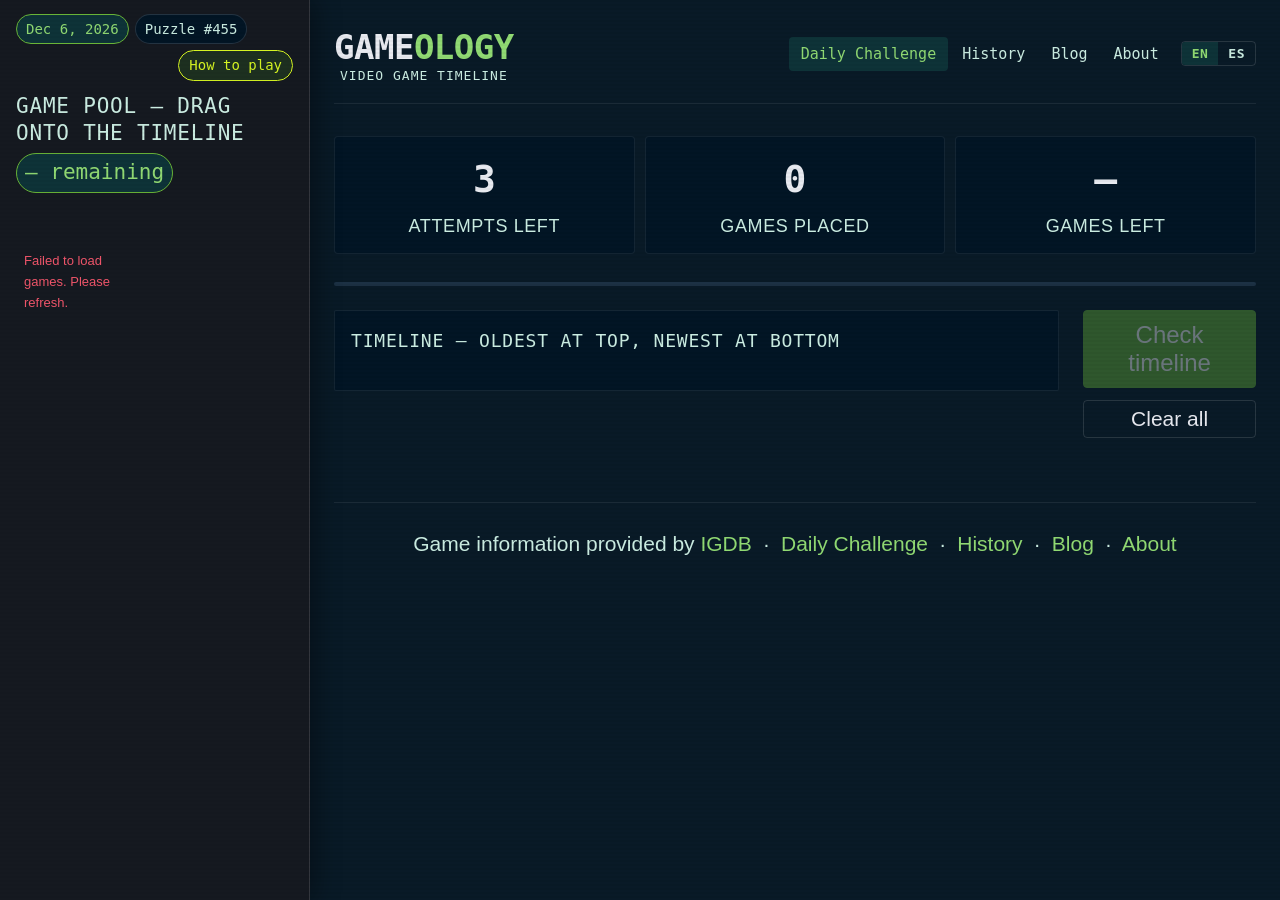
==== index.html @ 34e005b8 "Merge branch 'main' of https://github.com/danterf4/Pixelnology" ====
<!DOCTYPE html>
<html lang="en">
<head>
<meta charset="UTF-8">
<meta name="viewport" content="width=device-width, initial-scale=1.0">
<title>Gameology — Daily Game Timeline</title>
<link rel="stylesheet" href="styles.css">
<link rel="preconnect" href="https://fonts.googleapis.com">
<link rel="preconnect" href="https://fonts.gstatic.com" crossorigin>
<link href="https://fonts.googleapis.com/css2?family=Nunito:ital,wght@0,200..1000;1,200..1000&display=swap" rel="stylesheet">
<script src="i18n.js"></script>
<style>
/* ── History view styles ───────────────────────────────── */
.history-inner {
  max-width: 680px;
  margin: 0 auto;
  padding: 0 1.5rem 4rem;
}
.history-hero {
  padding: 3rem 0 2.5rem;
  border-bottom: 1px solid var(--border);
  margin-bottom: 2.5rem;
}
.history-hero-title {
  font-family: var(--mono);
  font-size: clamp(36px, 6.5vw, 55px);
  font-weight: 700;
  color: var(--text);
  letter-spacing: -1px;
  line-height: 1.1;
  margin-bottom: 0.75rem;
}
.history-hero-title span { color: var(--accent-light); }
.history-hero-sub { color: var(--text-dim); font-size: 18px; line-height: 1.6; }

.history-summary { display: flex; gap: 12px; margin-bottom: 2rem; flex-wrap: wrap; }
.hs-card {
  background: var(--surface);
  border: 1px solid var(--border-md);
  border-radius: var(--radius);
  padding: 0.75rem 1.25rem;
  text-align: center;
  min-width: 80px;
  flex: 1;
}
.hs-val { font-family: var(--mono); font-size: 22px; font-weight: 700; color: var(--text); }
.hs-lbl { font-size: 11px; color: var(--text-muted); text-transform: uppercase; letter-spacing: 0.8px; margin-top: 2px; font-family: var(--mono); }

.history-list { display: flex; flex-direction: column; gap: 10px; }
.history-entry {
  background: var(--surface);
  border: 1px solid var(--border-md);
  border-radius: var(--radius-lg);
  overflow: hidden;
  transition: border-color 0.15s;
}
.history-entry.unplayed { opacity: 0.75; }
.history-entry.unplayed:hover { opacity: 1; border-color: var(--accent); }
.history-entry.played:hover { border-color: var(--accent); }

.he-header { display: flex; align-items: center; gap: 14px; padding: 0.85rem 1.25rem; text-decoration: none; color: inherit; }
.he-header.expandable { cursor: pointer; user-select: none; }
.he-emoji { font-size: 22px; flex-shrink: 0; line-height: 1; }
.he-info { flex: 1; min-width: 0; }
.he-date { font-family: var(--mono); font-size: 14px; font-weight: 700; color: var(--text); }
.he-sub { font-size: 12px; color: var(--text-muted); margin-top: 2px; }
.he-right { display: flex; align-items: center; gap: 10px; flex-shrink: 0; }
.he-stars { font-size: 18px; letter-spacing: 2px; }
.he-play-btn {
  font-family: var(--mono); font-size: 12px; font-weight: 700;
  text-transform: uppercase; letter-spacing: 0.8px;
  color: var(--accent-light); background: var(--accent-bg);
  border: 1px solid var(--accent); border-radius: var(--radius);
  padding: 4px 10px; text-decoration: none;
  transition: background 0.15s, color 0.15s;
}
.he-play-btn:hover { background: var(--accent); color: #fff; }
.he-chevron { font-size: 14px; color: var(--text-muted); transition: transform 0.2s; }
.he-header.open .he-chevron { transform: rotate(90deg); }
.he-today-badge {
  display: inline-block; font-family: var(--mono); font-size: 10px; font-weight: 700;
  text-transform: uppercase; letter-spacing: 0.8px;
  background: var(--accent); color: #fff; border-radius: 4px;
  padding: 2px 6px; vertical-align: middle; margin-left: 6px;
}
.he-body { display: none; border-top: 1px solid var(--border); padding: 1rem 1.25rem; }
.he-body.open { display: block; }
.he-section { margin-bottom: 1rem; }
.he-section:last-child { margin-bottom: 0; }
.he-section-label {
  font-family: var(--mono); font-size: 11px; font-weight: 700;
  text-transform: uppercase; letter-spacing: 1px; color: var(--text-muted); margin-bottom: 6px;
}
.he-row { display: flex; align-items: center; justify-content: space-between; padding: 5px 0; border-bottom: 1px solid var(--border); gap: 8px; }
.he-row:last-child { border-bottom: none; }
.he-row-title { font-size: 13px; color: var(--text-dim); white-space: nowrap; overflow: hidden; text-overflow: ellipsis; flex: 1; min-width: 0; }
.he-row-right { display: flex; align-items: center; gap: 8px; flex-shrink: 0; }
.he-row-year { font-family: var(--mono); font-size: 13px; color: var(--text-muted); }
.he-row-icon { font-size: 13px; }
.he-row.anchor .he-row-title { color: var(--text); font-weight: 600; }
.he-row.anchor .he-row-year { color: var(--amber); }
.he-row.correct .he-row-icon { color: var(--green); }
.he-row.wrong .he-row-icon { color: var(--red); }
</style>
</head>
<body class="has-sidebar">
<div class="page">

  <!-- HEADER -->
  <div id="site-header"></div>
  <script src="header.js"></script>

  <!-- HOW TO PLAY MODAL -->
  <div class="how-overlay" id="how-overlay">
    <div class="how-modal">
      <div class="how-modal-header">
        <span class="how-modal-title" data-i18n="how.title">HOW TO PLAY</span>
        <button class="how-close" id="how-close">✕</button>
      </div>
      <ol>
        <li data-i18n-html="how.1">The timeline has <strong>3 anchor games</strong> pre-placed as reference points — oldest at the top, newest at the bottom.</li>
        <li data-i18n-html="how.2"><strong>Drag games</strong> from the pool into the right spot on the timeline. On mobile, press and hold to drag.</li>
        <li data-i18n-html="how.3">Place every game on the timeline, then hit <strong>Check Timeline</strong>.</li>
        <li data-i18n-html="how.4">Correct games <strong>lock in and turn green</strong>. Wrong ones turn <strong>red</strong> — move them and check again.</li>
        <li data-i18n-html="how.5">You get <strong>3 checks</strong> total to get every game in the right spot.</li>
      </ol>
    </div>
  </div>

  <!-- HISTORY VIEW (rendered when ?view=history) -->
  <div id="history-view" style="display:none">
    <div class="history-inner">
      <div class="history-hero">
        <div class="history-hero-title">Puzzle <span>Archive</span></div>
        <p class="history-hero-sub">Every daily puzzle since launch — play any one you missed, or review your past scores.</p>
      </div>
      <div id="history-root"></div>
    </div>
  </div>

  <!-- GAME VIEW -->
  <div id="game-view">

    <!-- PAST PUZZLE BANNER -->
    <div id="past-puzzle-bar" style="display:none;align-items:center;justify-content:center;gap:8px;background:var(--accent-bg);border:1px solid var(--accent);border-radius:var(--radius);padding:8px 14px;margin-bottom:12px;font-size:13px;color:var(--accent-light);"></div>

    <!-- STATS -->
    <div class="stats-row">
      <div class="stat-card">
        <div class="stat-val" id="stat-checks">3</div>
        <div class="stat-lbl" data-i18n="stat.attempts">Attempts left</div>
      </div>
      <div class="stat-card">
        <div class="stat-val" id="stat-placed">0</div>
        <div class="stat-lbl" data-i18n="stat.placed">Games placed</div>
      </div>
      <div class="stat-card">
        <div class="stat-val" id="stat-remaining">—</div>
        <div class="stat-lbl" data-i18n="stat.remaining">Games left</div>
      </div>
    </div>

    <!-- MESSAGE -->
    <div class="msg-box" id="msg-box"></div>

    <!-- PROGRESS BAR -->
    <div class="progress-bar-wrap">
      <div class="progress-bar-fill" id="progress-fill" style="width:0%"></div>
    </div>

    <!-- TIMELINE + ACTIONS LAYOUT -->
    <div class="timeline-layout">

      <!-- 80%: Timeline -->
      <div class="timeline-area">
        <div class="section-label" style="margin-bottom:14px;" data-i18n="timeline.hint">Timeline — oldest at top, newest at bottom</div>
        <div class="timeline-track">
          <div class="tl-spine" id="tl-spine"></div>
          <div class="tl-items" id="tl-items"></div>
        </div>
      </div>

      <!-- 20%: Action buttons -->
      <div class="timeline-actions-panel">
        <button class="btn btn-primary" id="check-btn" disabled data-i18n="btn.check">Check timeline</button>
        <button class="btn btn-ghost btn-sm" id="clear-btn" data-i18n="btn.clear">Clear all</button>
      </div>

    </div>

    <!-- END SCREEN -->
    <div id="end-screen"></div>

  </div><!-- #game-view -->

  <div id="site-footer"></div>
  <script src="footer.js"></script>

</div>

<!-- GAME INFO POPUP -->
<div class="game-popup-overlay" id="game-popup-overlay">
  <div class="game-popup">
    <button class="game-popup-close" id="game-popup-close">✕</button>
    <div class="game-popup-cover" id="game-popup-cover"></div>
    <div class="game-popup-title" id="game-popup-title"></div>
  </div>
</div>

<!-- FIXED BOTTOM DOCK (left sidebar on desktop) -->
<div class="bottom-dock" id="bottom-dock">
  <div class="dock-inner">
    <div class="dock-meta-row">
      <div class="pill accent" id="date-pill"></div>
      <div class="pill" id="puzzle-pill"></div>
      <div class="how-bar" id="how-toggle">
        <span data-i18n="how.bar">How to play</span>
      </div>
    </div>
    <div class="dock-header">
      <span class="dock-label" data-i18n="dock.label">Game pool — drag onto the timeline</span>
      <span class="dock-count" id="dock-count">— remaining</span>
    </div>
    <div class="dock-scroll-wrap">
      <button class="dock-arrow hidden" id="dock-arrow-left" aria-label="Scroll left">‹</button>
      <div class="dock-scroll" id="dock-scroll">
        <div class="pool-grid" id="pool-grid" style="display:flex;gap:8px;flex-wrap:nowrap;"></div>
      </div>
      <button class="dock-arrow" id="dock-arrow-right" aria-label="Scroll right">›</button>
    </div>
  </div>
</div>

<script src="script.js"></script>
</body>
</html>
---- styles.css ----
/* ── ITHACA FONT ── */
/* @font-face {
  font-family: 'Ithaca';
  src: url('fonts/Ithaca-LVB75.ttf') format('truetype');
  font-weight: 400 700;
  font-style: normal;
  font-display: swap;
} */

.nunito{
  font-family: "Nunito", sans-serif;
  font-optical-sizing: auto;
  font-weight: 200;
  font-style: normal;
}

  :root {
    --bg: #091a27;
    --surface: #021525;
    --surface2: #205b4390;
    --surface3: #1c3144;
    --border: rgba(255, 255, 255, 0.07);
    --border-md: rgba(255, 255, 255, 0.13);
    --border-hi: rgba(255, 255, 255, 0.22);
    --text: #e8eaf0;
    --text-muted: #cbede2;
    --text-dim: #e0fce8;
    --accent: #69B437;
    --accent-light: #91DA73;
    --accent-bg: #0E3338;
    --green: #4f9520;
    --green-bg: rgba(34,199,122,0.1);
    --red: #f0566b;
    --red-bg: rgba(86, 227, 240, 0.1);
    --amber: #d6f523;
    --amber-bg: rgba(102, 245, 35, 0.1);
    --mono: 'Ithaca', monospace;
    --sans: 'Ithaca', sans-serif;
    --radius: 4px;
    --radius-lg: 2px;
  }
  * { box-sizing: border-box; margin: 0; padding: 0; }
  html { scroll-behavior: smooth; }
  body {
    background: var(--bg);
    color: var(--text);
    font-family: var(--sans);
    min-height: 100vh;
    font-size: 25px;
    line-height: 1.6;
  }

  /* ── LAYOUT ── */
  .page { max-width: none; margin: 0; padding: 0 1.5rem 0; }

  /* ── FOOTER ── */
  .site-footer {
    margin-top: 4rem;
    border-top: 1px solid var(--border);
    padding: 1.5rem 1rem;
    display: flex;
    align-items: center;
    justify-content: center;
    gap: 0.75rem;
    flex-wrap: wrap;
  }
  .site-footer img {
    height: 20px;
    opacity: 0.7;
    vertical-align: middle;
  }
  .site-footer p {
    font-size: 21px;
    color: var(--text-muted);
    text-align: center;
  }
  .site-footer a {
    color: var(--accent-light);
    text-decoration: none;
  }
  .site-footer a:hover { text-decoration: underline; }

  /* ── HEADER ── */
  .site-header {
    display: flex; align-items: center; justify-content: space-between;
    padding: 1.25rem 0 1rem;
    border-bottom: 1px solid var(--border);
    margin-bottom: 2rem;
  }

  /* ── SITE NAV ── */
  .site-nav {
    display: flex;
    align-items: center;
    gap: 2px;
    flex-wrap: wrap;
  }
  .site-nav-link {
    font-family: var(--mono);
    font-size: 15px;
    color: var(--text-muted);
    text-decoration: none;
    padding: 5px 12px;
    border-radius: var(--radius);
    transition: color 0.15s, background 0.15s;
    white-space: nowrap;
  }
  .site-nav-link:hover { color: var(--text); background: var(--surface2); }
  .site-nav-link.active { color: var(--accent-light); background: var(--accent-bg); }

  /* ── LANGUAGE TOGGLE ── */
  .lang-toggle {
    display: flex;
    margin-left: 8px;
    border: 1px solid var(--border-md);
    border-radius: var(--radius);
    overflow: hidden;
  }
  .lang-toggle-btn {
    font-family: var(--mono);
    font-size: 13px;
    font-weight: 700;
    letter-spacing: 0.5px;
    padding: 4px 10px;
    background: none;
    border: none;
    color: var(--text-muted);
    cursor: pointer;
    transition: color 0.15s, background 0.15s;
  }
  .lang-toggle-btn:hover { color: var(--text); background: var(--surface2); }
  .lang-toggle-btn.active { color: var(--accent-light); background: var(--accent-bg); }

  /* ── SIDEBAR DATE ROW ── */
  .dock-meta-row {
    display: flex;
    gap: 6px;
    flex-wrap: wrap;
    margin-bottom: 12px;
  }
  .dock-meta-row .pill { font-size: 14px; }
  .logo-wrap { display: flex; flex-direction: column; gap: 0; align-items: center; }
  .logo-sub {
    font-family: var(--mono);
    font-size: 13px;
    color: var(--text-muted);
    letter-spacing: 1px;
    text-transform: uppercase;
    text-align: center;
    margin-top: -8px;
  }
  .logo {
    font-family: var(--mono);
    font-size: 34px;
    font-weight: 700;
    color: var(--text);
    letter-spacing: -0.5px;
  }
  .logo span { color: var(--accent-light); }
  .header-meta { display: flex; gap: 8px; align-items: center; }
  .pill {
    font-size: 18px;
    font-family: var(--mono);
    padding: 3px 9px;
    border-radius: 20px;
    border: 1px solid var(--border-md);
    color: var(--text-muted);
    background: var(--surface);
  }
  .pill.accent { color: var(--accent-light); border-color: var(--accent); background: var(--accent-bg); }

  /* ── HOW TO PLAY (compact pill, lives in dock-meta-row) ── */
  .how-bar {
    display: inline-flex;
    align-items: center;
    gap: 5px;
    font-size: 14px;
    font-family: var(--mono);
    padding: 3px 10px;
    border-radius: 20px;
    border: 1px solid var(--amber);
    color: var(--amber);
    background: var(--amber-bg);
    margin-left: auto;
    cursor: pointer;
    user-select: none;
    transition: background 0.15s, color 0.15s;
    white-space: nowrap;
  }
  .how-bar:hover { background: var(--amber); color: #1a1209; }
  .how-bar .how-icon { font-size: 14px; line-height: 1; }

  /* Modal overlay */
  .how-overlay {
    position: fixed;
    inset: 0;
    z-index: 3000;
    background: rgba(0,0,0,0.6);
    backdrop-filter: blur(4px);
    display: flex;
    align-items: center;
    justify-content: center;
    padding: 1rem;
    opacity: 0;
    pointer-events: none;
    transition: opacity 0.2s ease;
  }
  .how-overlay.open {
    opacity: 1;
    pointer-events: auto;
  }
  .how-modal {
    background: var(--surface);
    border: 1px solid var(--border-md);
    border-radius: var(--radius-lg);
    padding: 1.5rem 1.75rem;
    max-width: 480px;
    width: 100%;
    transform: translateY(12px) scale(0.97);
    transition: transform 0.22s ease;
    position: relative;
  }
  .how-overlay.open .how-modal {
    transform: translateY(0) scale(1);
  }
  .how-modal-header {
    display: flex;
    align-items: center;
    justify-content: space-between;
    margin-bottom: 1rem;
  }
  .how-modal-title {
    font-family: var(--mono);
    font-size: 23px;
    font-weight: 700;
    color: var(--text);
    letter-spacing: 0.4px;
  }
  .how-close {
    background: none;
    border: none;
    color: var(--text-muted);
    cursor: pointer;
    font-size: 31px;
    line-height: 1;
    padding: 2px 6px;
    border-radius: 4px;
    transition: color 0.1s, background 0.1s;
  }
  .how-close:hover { color: var(--text); background: var(--surface2); }
  .how-modal ol {
    padding-left: 1.2rem;
    font-size: 23px;
    color: var(--text-dim);
    line-height: 1.8;
  }
  .how-modal li { margin-bottom: 6px; }
  .how-modal strong { color: var(--text); }

  /* ── STATS ROW ── */
  .stats-row {
    display: grid;
    grid-template-columns: repeat(3, 1fr);
    gap: 10px;
    margin-bottom: 1.75rem;
  }
  .stat-card {
    background: var(--surface);
    border: 1px solid var(--border);
    border-radius: var(--radius);
    padding: 12px 14px;
    text-align: center;
  }
  .stat-val { font-family: var(--mono); font-size: 38px; font-weight: 700; color: var(--text); }
  .stat-lbl { font-size: 18px; color: var(--text-muted); margin-top: 2px; text-transform: uppercase; letter-spacing: 0.6px; }

  /* ── GAME POOL ── */
  .section-label {
    font-size: 18px;
    text-transform: uppercase;
    letter-spacing: 0.8px;
    color: var(--text-muted);
    margin-bottom: 10px;
    font-family: var(--mono);
  }
  /* pool-area replaced by bottom dock */
  /* pool-card and pc-cover defined in BOTTOM DOCK section below */
  .pc-cover img { width: 100%; height: 100%; object-fit: cover; display: block; }
  .pc-cover-icon { font-size: 45px; opacity: 0.25; }
  .pc-body { padding: 5px 7px 7px; }
  .pool-card .pc-title {
    font-size: 18px;
    font-weight: 500;
    color: var(--text);
    line-height: 1.3;
    display: -webkit-box;
    -webkit-line-clamp: 2;
    -webkit-box-orient: vertical;
    overflow: hidden;
    min-height: 28px;
  }
  .pool-card .pc-check {
    position: absolute;
    top: 5px; right: 5px;
    font-size: 18px;
    color: var(--green);
    background: rgba(0,0,0,0.65);
    border-radius: 50%;
    width: 18px; height: 18px;
    display: none;
    align-items: center;
    justify-content: center;
    z-index: 3;
  }
  .pool-card.placed .pc-check { display: flex; }

  /* Timeline thumbnail */
  .tl-thumb {
    width: 40px;   /* was 36px */
    height: 53px;  /* was 36px — matches 3:4 ratio */
    border-radius: 5px;
    overflow: hidden;
    flex-shrink: 0;
    background: var(--surface3);
    display: flex;
    align-items: center;
    justify-content: center;
    margin-right: 8px;
  }
  .tl-thumb img { width: 100%; height: 100%; object-fit: cover; display: block; }
  .tl-thumb-icon { font-size: 28px; opacity: 0.25; }

  /* ── TIMELINE SECTIONS ── */
  .tl-section-header {
    display: flex;
    align-items: center;
    justify-content: space-between;
    padding: 8px 12px;
    margin-bottom: 4px;
    border-radius: var(--radius) var(--radius) 0 0;
    background: var(--surface2);
    border: 1px solid var(--border);
    border-bottom: none;
  }
  .tl-section-header.complete {
    background: rgba(34,199,122,0.12);
    border-color: var(--green);
  }
  .tl-section-label {
    font-size: 18px;
    font-family: var(--mono);
    text-transform: uppercase;
    letter-spacing: 0.7px;
    color: var(--text-muted);
    font-weight: 700;
  }
  .tl-section-header.complete .tl-section-label {
    color: var(--green);
  }
  .tl-section-badge {
    font-size: 18px;
    font-family: var(--mono);
    color: var(--green);
    background: var(--green-bg);
    border: 1px solid var(--green);
    border-radius: 20px;
    padding: 2px 10px;
  }
  .tl-section-progress {
    font-size: 18px;
    font-family: var(--mono);
    color: var(--text-muted);
  }
  .tl-section-status {
    font-size: 18px;
    font-family: var(--mono);
    border-radius: 20px;
    padding: 2px 10px;
  }
  .tl-section-status.wrong {
    color: var(--red);
    background: var(--red-bg);
    border: 1px solid var(--red);
  }
  .tl-section-status.perfect {
    color: var(--green);
    background: var(--green-bg);
    border: 1px solid var(--green);
  }
  .tl-section-status.incomplete {
    color: var(--text-muted);
    background: var(--surface2);
    border: 1px solid var(--border);
  }
  .tl-section-wrap {
    position: relative;
  }
  .tl-section-divider {
    height: 1px;
    background: var(--border);
    margin: 2px 0;
  }

  /* ── TIMELINE ── */
  .timeline-area {
    background: var(--surface);
    border: 1px solid var(--border);
    border-radius: var(--radius-lg);
    padding: 1rem 1rem 1.25rem;
    margin-bottom: 1.5rem;
  }
  .timeline-track { position: relative; }
  .tl-spine {
    position: absolute;
    left: 50px;
    top: 0; bottom: 0;
    width: 2px;
    background: var(--surface3);
    border-radius: 2px;
  }
  .tl-items { display: flex; flex-direction: column; gap: 0; position: relative; }

  /* Slot between items */
  .tl-gap {
    display: flex;
    align-items: center;
    height: 44px;
    position: relative;
  }
  .tl-gap-line {
    position: absolute;
    left: 50px;
    width: 2px;
    height: 100%;
    background: var(--surface3);
  }
  .tl-drop-zone {
    margin-left: 66px;
    flex: 1;
    height: 36px;
    border-radius: 8px;
    transition: height 0.12s, background 0.12s, border-color 0.12s, box-shadow 0.12s;
    border: 2px dashed var(--border-md);
    background: var(--surface2);
    box-sizing: border-box;
    display: flex;
    align-items: center;
    justify-content: center;
  }
  .tl-drop-zone::after {
    content: '+ drop here';
    font-size: 17px;
    font-family: var(--mono);
    color: var(--text-muted);
    letter-spacing: 0.5px;
    pointer-events: none;
    opacity: 0.6;
  }
  .tl-drop-zone.drag-over {
    height: 52px;
    border-color: var(--accent);
    background: var(--accent-bg);
    box-shadow: 0 0 0 3px rgba(99,102,241,0.15);
  }
  .tl-drop-zone.drag-over::after {
    color: var(--accent-light);
    opacity: 1;
  }

  .tl-section-wrap.complete .tl-drop-zone { display: none; }
  .tl-section-wrap.complete .tl-gap { height: 8px; }

  /* Placed item row */
  .tl-item {
    display: flex;
    align-items: center;
    gap: 0;
    position: relative;
  }
  .tl-year-col {
    width: 50px;
    text-align: right;
    padding-right: 12px;
    font-family: var(--mono);
    font-size: 18px;
    color: var(--text-muted);
    flex-shrink: 0;
    position: relative;
    z-index: 2;
  }
  .tl-dot {
    width: 10px; height: 10px;
    border-radius: 50%;
    background: var(--surface3);
    border: 2px solid var(--border-md);
    flex-shrink: 0;
    position: relative;
    z-index: 2;
    margin-right: 8px;
  }
  .tl-dot.anchor { background: var(--accent); border-color: var(--accent-light); }
  .tl-dot.correct { background: var(--green); border-color: var(--green); }
  .tl-dot.wrong { background: var(--red); border-color: var(--red); }

  .tl-card {
    flex: 1;
    background: var(--surface2);
    border: 1px solid var(--border);
    border-radius: 8px;
    padding: 9px 12px;
    display: flex;
    align-items: center;
    justify-content: space-between;
    gap: 8px;
    min-width: 0;
    transition: border-color 0.15s;
    cursor: default;
  }
  .tl-card.removable { cursor: grab; }
  .tl-card.removable:active { cursor: grabbing; }
  .tl-card.removable:hover { border-color: var(--border-hi); }
  .tl-card.dragging { opacity: 0.35; }
  .tl-card.correct { border-color: var(--green); background: var(--green-bg); }
  .tl-card.wrong { border-color: var(--red); background: var(--red-bg); }
  .tl-card.anchor-card { border-color: var(--accent); background: var(--accent-bg); }
  .tl-card-left { min-width: 0; }
  .tl-card-title { font-size: 23px; font-weight: 500; color: var(--text); white-space: nowrap; overflow: hidden; text-overflow: ellipsis; }
  .tl-card-platform { font-size: 18px; color: var(--text-muted); }
  .tl-card-right { flex-shrink: 0; display: flex; align-items: center; gap: 8px; }
  .tl-card-year { font-family: var(--mono); font-size: 21px; }
  .tl-card-year.hidden { visibility: hidden; }
  .tl-card-year.green { color: var(--green); }
  .tl-card-year.red { color: var(--red); }
  .tl-card-year.amber { color: var(--amber); }
  .remove-btn {
    background: none;
    border: none;
    color: var(--text-muted);
    cursor: pointer;
    font-size: 25px;
    line-height: 1;
    padding: 2px 4px;
    border-radius: 4px;
    transition: color 0.1s, background 0.1s;
  }
  .remove-btn:hover { color: var(--red); background: var(--red-bg); }
  .tl-status-icon { font-size: 25px; }

  /* ── EMPTY SLOT PLACEHOLDER ── */
  .tl-empty {
    display: flex;
    align-items: center;
    gap: 0;
    opacity: 0.4;
  }

  /* ── ACTIONS ── */
  .actions-row {
    display: flex;
    gap: 10px;
    margin-bottom: 1.75rem;
    flex-wrap: wrap;
  }

  /* ── TIMELINE LAYOUT ── */
  .timeline-layout {
    margin-bottom: 1.75rem;
  }
  .timeline-area {
    margin-bottom: 1rem;
  }
  .timeline-actions-panel {
    display: flex;
    gap: 10px;
    flex-wrap: wrap;
  }
  .timeline-actions-panel .btn {
    flex: 1;
    text-align: center;
  }
  .btn {
    font-family: var(--sans);
    font-size: 24px;
    font-weight: 500;
    padding: 10px 20px;
    border-radius: var(--radius);
    border: 1px solid var(--border-md);
    cursor: pointer;
    transition: all 0.12s;
    background: var(--surface2);
    color: var(--text);
  }
  .btn:hover { background: var(--surface3); border-color: var(--border-hi); }
  .btn:active { transform: scale(0.97); }
  .btn-primary {
    background: var(--accent);
    border-color: var(--accent);
    color: #fff;
  }
  .btn-primary:hover { background: var(--accent-light); border-color: var(--accent-light); color: #0d0f14; }
  .btn-primary:disabled { opacity: 0.4; cursor: not-allowed; transform: none; }
  .btn-sm { font-size: 21px; padding: 6px 14px; }
  .btn-ghost { background: transparent; }

  /* ── TOAST POPUP ── */
  .msg-box {
    position: fixed;
    top: 24px;
    left: 50%;
    transform: translateX(-50%) translateY(-12px);
    z-index: 2000;
    border-radius: var(--radius);
    padding: 12px 20px;
    font-size: 23px;
    line-height: 1.6;
    white-space: nowrap;
    box-shadow: 0 8px 32px rgba(0,0,0,0.5);
    pointer-events: none;
    opacity: 0;
    transition: opacity 0.22s ease, transform 0.22s ease;
    max-width: calc(100vw - 2rem);
    white-space: normal;
    text-align: center;
  }
  .msg-box.show {
    opacity: 1;
    transform: translateX(-50%) translateY(0);
    pointer-events: auto;
  }
  .msg-box.success { background: var(--green-bg); border: 1px solid var(--green); color: var(--green); }
  .msg-box.error { background: var(--red-bg); border: 1px solid var(--red); color: var(--red); }
  .msg-box.info { background: var(--accent-bg); border: 1px solid var(--accent); color: var(--accent-light); }
  .msg-box.warning { background: var(--amber-bg); border: 1px solid var(--amber); color: var(--amber); }
  .msg-box strong { font-weight: 600; }

  /* ── END SCREEN ── */
  #end-screen { display: none; }
  .end-card {
    background: var(--surface);
    border: 1px solid var(--border-md);
    border-radius: var(--radius-lg);
    padding: 2rem;
    text-align: center;
  }
  .end-emoji { font-size: 83px; margin-bottom: 12px; }
  .end-score { font-family: var(--mono); font-size: 90px; font-weight: 700; color: var(--text); }
  .end-score-sub { font-size: 24px; color: var(--text-muted); margin-bottom: 1.5rem; }
  .end-breakdown {
    background: var(--surface2);
    border-radius: var(--radius);
    padding: 1rem;
    margin-bottom: 1.5rem;
    text-align: left;
  }
  .end-row {
    display: flex;
    justify-content: space-between;
    align-items: center;
    font-size: 23px;
    padding: 5px 0;
    border-bottom: 1px solid var(--border);
  }
  .end-row:last-child { border-bottom: none; }
  .end-row .er-title { color: var(--text-dim); }
  .end-row .er-year { font-family: var(--mono); font-size: 21px; }
  .end-row .er-status { font-size: 23px; }
  .share-row { display: flex; gap: 10px; justify-content: center; flex-wrap: wrap; }
  .copy-confirm { font-size: 21px; color: var(--green); margin-top: 8px; min-height: 18px; }

  /* ── PROGRESS BAR ── */
  .progress-bar-wrap {
    background: var(--surface3);
    border-radius: 20px;
    height: 4px;
    margin-bottom: 1.5rem;
    overflow: hidden;
  }
  .progress-bar-fill {
    height: 100%;
    background: var(--accent);
    border-radius: 20px;
    transition: width 0.3s ease;
  }

  /* ── DRAG FEEDBACK ── */
  .dragging { opacity: 0.5; }
  .drag-over .tl-insert-btn { border-color: var(--accent); color: var(--accent-light); background: var(--accent-bg); }

  /* ── BOTTOM DOCK ── */
  body.has-sidebar {
    padding-bottom: 240px; /* reserve space so content isn't hidden behind dock */
  }
  .bottom-dock {
    position: fixed;
    bottom: 0;
    left: 0;
    right: 0;
    z-index: 1000;
    background: rgba(22, 25, 33, 0.96);
    border-top: 1px solid var(--border-md);
    backdrop-filter: blur(12px);
    -webkit-backdrop-filter: blur(12px);
    box-shadow: 0 -4px 32px rgba(0,0,0,0.45);
    padding: 10px 0 12px;
  }
  .dock-inner {
    max-width: 860px;
    margin: 0 auto;
    padding: 0 1rem;
  }
  .dock-header {
    display: flex;
    align-items: center;
    justify-content: space-between;
    margin-bottom: 8px;
  }
  .dock-label {
    font-size: 17px;
    text-transform: uppercase;
    letter-spacing: 0.8px;
    color: var(--text-muted);
    font-family: var(--mono);
  }
  .dock-count {
    font-size: 17px;
    font-family: var(--mono);
    color: var(--accent-light);
    background: var(--accent-bg);
    border: 1px solid var(--accent);
    border-radius: 20px;
    padding: 2px 8px;
  }
  .dock-scroll-wrap {
    position: relative;
    display: flex;
    align-items: center;
    gap: 6px;
  }
  .dock-arrow {
    flex-shrink: 0;
    width: 36px;
    height: 36px;
    border-radius: 50%;
    background: var(--surface2);
    border: 1px solid var(--border-md);
    color: var(--text-muted);
    font-size: 28px;
    display: flex;
    align-items: center;
    justify-content: center;
    cursor: pointer;
    user-select: none;
    transition: background 0.15s, color 0.15s, opacity 0.15s;
    -webkit-tap-highlight-color: transparent;
    touch-action: manipulation;
    z-index: 2;
  }
  .dock-arrow:active { background: var(--accent-bg); color: var(--accent-light); }
  .dock-arrow.hidden { opacity: 0; pointer-events: none; }
  .dock-scroll {
    flex: 1;
    display: flex;
    gap: 8px;
    overflow-x: auto;
    overflow-y: hidden;
    padding-bottom: 10px;
    -webkit-overflow-scrolling: touch;
    scroll-behavior: smooth;
    scrollbar-width: thin;
    scrollbar-color: var(--accent) var(--surface2);
  }
  .dock-scroll::-webkit-scrollbar { height: 6px; }
  .dock-scroll::-webkit-scrollbar-track { background: var(--surface2); border-radius: 999px; }
  .dock-scroll::-webkit-scrollbar-thumb { background: var(--accent); border-radius: 999px; }
  .dock-scroll::-webkit-scrollbar-button { display: none; }

  /* Pool cards in dock — slightly smaller than original */
  .pool-card {
    background: var(--surface2);
    border: 1px solid var(--border-md);
    border-radius: 10px;
    cursor: grab;
    transition: border-color 0.12s, transform 0.15s;
    user-select: none;
    position: relative;
    overflow: hidden;
    width: 88px;
    flex-shrink: 0;
  }
  .pool-card:active { cursor: grabbing; }
  .pool-card:hover { border-color: var(--border-hi); transform: translateY(-2px); }
  .pool-card.placed { opacity: 0.28; cursor: default; pointer-events: none; }
  .pool-card.dragging { opacity: 0.35; cursor: grabbing; }
  .pc-cover {
    width: 100%;
    height: 110px;
    background: var(--surface3);
    overflow: hidden;
    display: flex;
    align-items: center;
    justify-content: center;
  }

  /* ── MOBILE ── */
  @media (max-width: 560px) {
    .stats-row { grid-template-columns: repeat(3, 1fr); gap: 6px; }
    .stat-val { font-size: 31px; }
    .site-header { flex-wrap: wrap; gap: 8px; }
    .actions-row { flex-direction: column; }
    .btn { width: 100%; text-align: center; }
    .end-card { padding: 1.25rem; }
    body.has-sidebar { padding-bottom: 230px; }
    body.has-sidebar .site-footer { margin-bottom: 300px; }
    .pool-card { width: 91px; }
    .pc-cover { height: 91px; }

    /* ── COMPACT MOBILE BOTTOM DOCK ── */
    .bottom-dock { padding: 6px 0 8px; }
    .dock-meta-row { margin-bottom: 6px; gap: 4px; }
    .dock-meta-row .pill { font-size: 11px; padding: 2px 7px; }
    .dock-header { margin-bottom: 4px; }
    .dock-label { font-size: 11px; }
    .dock-count { font-size: 11px; padding: 1px 6px; }
    .how-bar { padding: 3px 8px; font-size: 11px; gap: 3px; }
    .how-bar .how-icon { font-size: 11px; }
    .dock-arrow { width: 26px; height: 26px; font-size: 18px; }
    .dock-scroll { padding-bottom: 6px; gap: 6px; }
    .pc-body { padding: 4px 6px 6px; }
    .pool-card .pc-title { font-size: 15px; line-height: 1.15; min-height: 0; -webkit-line-clamp: 1; }
    .pool-card .pc-check { width: 21px; height: 21px; font-size: 20px; }

    /* ── MOBILE VERTICAL TIMELINE CARDS ── */
    .tl-card {
      flex-direction: column;
      align-items: stretch;
      padding: 0;
      overflow: hidden;
    }
    .tl-card-left {
      flex-direction: column !important;
      align-items: stretch !important;
      gap: 0 !important;
      flex: 1 !important;
    }
    .tl-thumb {
      width: 50%;
      height: auto;
      aspect-ratio: 3 / 4;
      border-radius: 6px;
      margin: 0 auto;
      flex-shrink: 0;
    }
    .tl-thumb img {
      object-fit: cover;
    }
    .tl-card-title {
      white-space: normal;
      text-align: center;
      padding: 3px 6px;
      font-size: 15px;
      line-height: 1.2;
    }
    .tl-card-year { display: none; }
    .tl-card-right {
      width: 100%;
      padding: 0 6px 4px;
      justify-content: space-between;
    }
  }

  /* ── DESKTOP LEFT SIDEBAR DOCK ── */
  @media (min-width: 561px) {
    body.has-sidebar { padding-bottom: 0; padding-left: 310px; }
    .bottom-dock {
      top: 0;
      right: auto;
      width: 310px;
      border-top: none;
      border-right: 1px solid var(--border-md);
      box-shadow: 4px 0 24px rgba(0,0,0,0.4);
      padding: 14px 0;
      display: flex;
      flex-direction: column;
    }
    .dock-inner {
      max-width: none;
      margin: 0;
      padding: 0 16px;
      display: flex;
      flex-direction: column;
      flex: 1;
      overflow: hidden;
    }
    .dock-header {
      flex-direction: column;
      align-items: flex-start;
      gap: 6px;
      margin-bottom: 10px;
    }
    .dock-label { white-space: normal; line-height: 1.3; }
    .dock-scroll-wrap {
      flex-direction: column;
      align-items: stretch;
      flex: 1;
      overflow: hidden;
      gap: 4px;
    }
    .dock-scroll {
      display: block;
      overflow-x: hidden;
      overflow-y: auto;
      padding-bottom: 0;
      flex: 1;
    }
    .dock-scroll::-webkit-scrollbar { width: 4px; height: auto; }
    #pool-grid { display: grid !important; grid-template-columns: 1fr 1fr; gap: 8px; }
    .pool-card { width: auto; }
    /* Cards bigger */
    .pc-cover { height: 170px; }
    .pc-body { padding: 7px 9px 9px; }
    /* Fonts 20% bigger */
    .dock-label { font-size: 21px; }
    .dock-count { font-size: 21px; }
    .pool-card .pc-title { font-size: 23px; min-height: 34px; }
    .pool-card .pc-check { font-size: 23px; width: 21px; height: 21px; }
    .pc-cover-icon { font-size: 53px; }
    #dock-arrow-left { font-size: 0; }
    #dock-arrow-left::after { content: '↑'; font-size: 32px; }
    #dock-arrow-right { font-size: 0; }
    #dock-arrow-right::after { content: '↓'; font-size: 32px; }
    /* Timeline 80/20 split */
    .timeline-layout { display: flex; gap: 1.5rem; align-items: flex-start; }
    .timeline-area { flex: 4; min-width: 0; margin-bottom: 0; }
    .timeline-actions-panel {
      flex: 1;
      flex-direction: column;
      flex-wrap: nowrap;
      position: sticky;
      top: 1rem;
      gap: 12px;
    }
    .timeline-actions-panel .btn { width: 100%; flex: none; }
  }

  /* ── GAME INFO POPUP ── */
  .game-popup-overlay {
    display: none;
    position: fixed;
    inset: 0;
    background: rgba(0,0,0,0.7);
    z-index: 10000;
    align-items: center;
    justify-content: center;
    backdrop-filter: blur(4px);
    -webkit-backdrop-filter: blur(4px);
  }
  .game-popup-overlay.open { display: flex; }
  .game-popup {
    position: relative;
    background: var(--surface);
    border: 1px solid var(--border-md);
    border-radius: var(--radius-lg);
    overflow: hidden;
    width: 220px;
    box-shadow: 0 24px 64px rgba(0,0,0,0.6);
    animation: popup-in 0.18s ease;
  }
  @keyframes popup-in {
    from { opacity: 0; transform: scale(0.92); }
    to   { opacity: 1; transform: scale(1); }
  }
  .game-popup-close {
    position: absolute;
    top: 10px; right: 10px;
    width: 28px; height: 28px;
    border-radius: 50%;
    background: rgba(0,0,0,0.55);
    border: none;
    color: #fff;
    font-size: 23px;
    cursor: pointer;
    display: flex;
    align-items: center;
    justify-content: center;
    z-index: 2;
    transition: background 0.12s;
  }
  .game-popup-close:hover { background: rgba(255,255,255,0.15); }
  .game-popup-cover {
    width: 100%;
    height: 293px; /* 220px wide × 4/3 ratio ≈ portrait game cover */
    background: var(--surface3);
    display: flex;
    align-items: center;
    justify-content: center;
    font-size: 83px;
    opacity: 0.4;
  }
  .game-popup-cover img {
    width: 100%;
    height: 100%;
    object-fit: cover;
    display: block;
  }
  .game-popup-title {
    padding: 14px 16px 18px;
    font-size: 25px;
    font-weight: 600;
    color: var(--text);
    line-height: 1.4;
    text-align: center;
  }

  /* ── SCANLINE OVERLAY ── */
  body::after {
    content: '';
    position: fixed;
    inset: 0;
    pointer-events: none;
    z-index: 9999;
    background: repeating-linear-gradient(
      0deg,
      transparent,
      transparent 2px,
      rgba(0, 0, 0, 0.03) 2px,
      rgba(0, 0, 0, 0.03) 4px
    );
  }
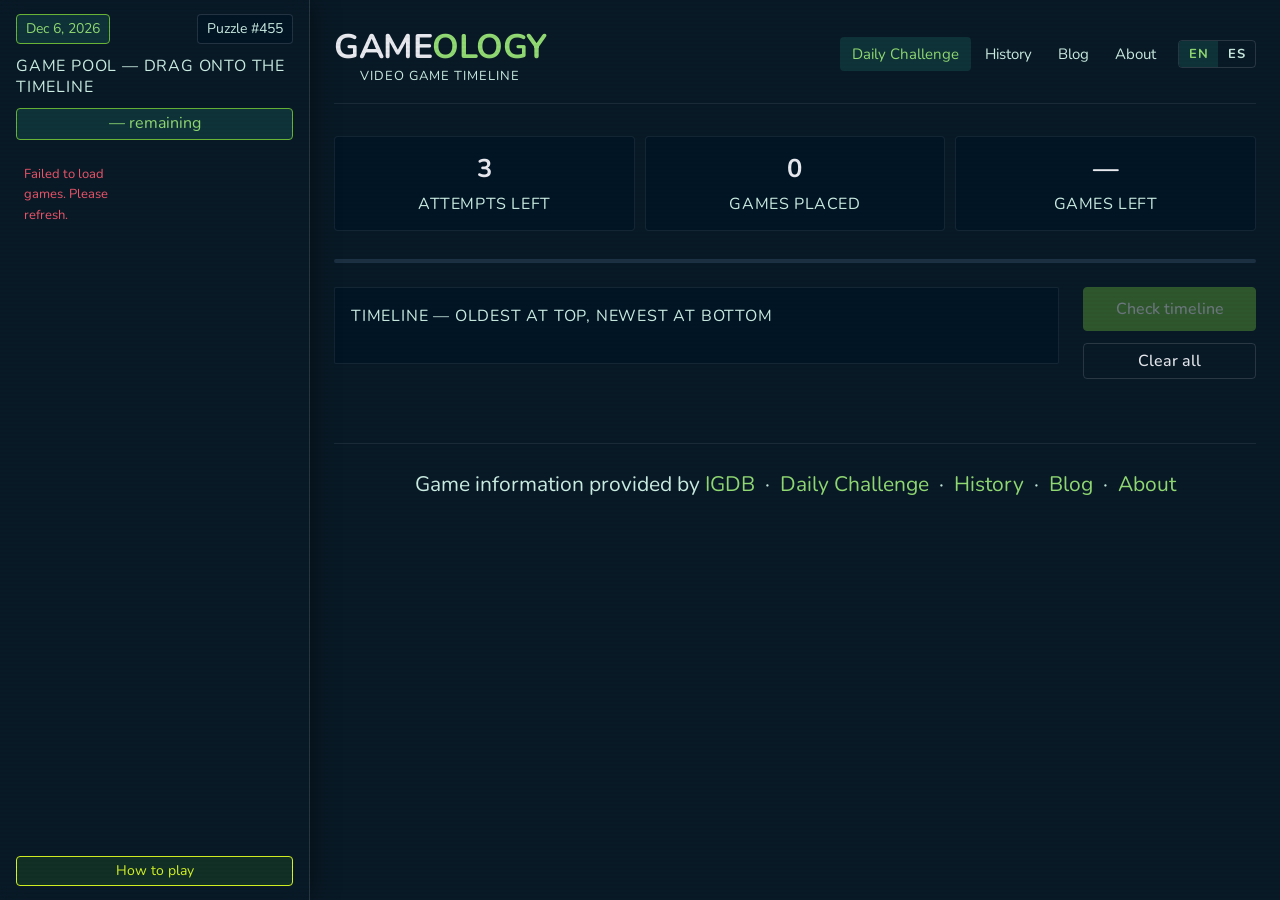
==== commit 0da67e04: "Styles changes sidebar desktop" ====
--- a/index.html
+++ b/index.html
@@ -1,236 +1,438 @@
 <!DOCTYPE html>
 <html lang="en">
+
 <head>
-<meta charset="UTF-8">
-<meta name="viewport" content="width=device-width, initial-scale=1.0">
-<title>Gameology — Daily Game Timeline</title>
-<link rel="stylesheet" href="styles.css">
-<link rel="preconnect" href="https://fonts.googleapis.com">
-<link rel="preconnect" href="https://fonts.gstatic.com" crossorigin>
-<link href="https://fonts.googleapis.com/css2?family=Nunito:ital,wght@0,200..1000;1,200..1000&display=swap" rel="stylesheet">
-<script src="i18n.js"></script>
-<style>
-/* ── History view styles ───────────────────────────────── */
-.history-inner {
-  max-width: 680px;
-  margin: 0 auto;
-  padding: 0 1.5rem 4rem;
-}
-.history-hero {
-  padding: 3rem 0 2.5rem;
-  border-bottom: 1px solid var(--border);
-  margin-bottom: 2.5rem;
-}
-.history-hero-title {
-  font-family: var(--mono);
-  font-size: clamp(36px, 6.5vw, 55px);
-  font-weight: 700;
-  color: var(--text);
-  letter-spacing: -1px;
-  line-height: 1.1;
-  margin-bottom: 0.75rem;
-}
-.history-hero-title span { color: var(--accent-light); }
-.history-hero-sub { color: var(--text-dim); font-size: 18px; line-height: 1.6; }
-
-.history-summary { display: flex; gap: 12px; margin-bottom: 2rem; flex-wrap: wrap; }
-.hs-card {
-  background: var(--surface);
-  border: 1px solid var(--border-md);
-  border-radius: var(--radius);
-  padding: 0.75rem 1.25rem;
-  text-align: center;
-  min-width: 80px;
-  flex: 1;
-}
-.hs-val { font-family: var(--mono); font-size: 22px; font-weight: 700; color: var(--text); }
-.hs-lbl { font-size: 11px; color: var(--text-muted); text-transform: uppercase; letter-spacing: 0.8px; margin-top: 2px; font-family: var(--mono); }
-
-.history-list { display: flex; flex-direction: column; gap: 10px; }
-.history-entry {
-  background: var(--surface);
-  border: 1px solid var(--border-md);
-  border-radius: var(--radius-lg);
-  overflow: hidden;
-  transition: border-color 0.15s;
-}
-.history-entry.unplayed { opacity: 0.75; }
-.history-entry.unplayed:hover { opacity: 1; border-color: var(--accent); }
-.history-entry.played:hover { border-color: var(--accent); }
-
-.he-header { display: flex; align-items: center; gap: 14px; padding: 0.85rem 1.25rem; text-decoration: none; color: inherit; }
-.he-header.expandable { cursor: pointer; user-select: none; }
-.he-emoji { font-size: 22px; flex-shrink: 0; line-height: 1; }
-.he-info { flex: 1; min-width: 0; }
-.he-date { font-family: var(--mono); font-size: 14px; font-weight: 700; color: var(--text); }
-.he-sub { font-size: 12px; color: var(--text-muted); margin-top: 2px; }
-.he-right { display: flex; align-items: center; gap: 10px; flex-shrink: 0; }
-.he-stars { font-size: 18px; letter-spacing: 2px; }
-.he-play-btn {
-  font-family: var(--mono); font-size: 12px; font-weight: 700;
-  text-transform: uppercase; letter-spacing: 0.8px;
-  color: var(--accent-light); background: var(--accent-bg);
-  border: 1px solid var(--accent); border-radius: var(--radius);
-  padding: 4px 10px; text-decoration: none;
-  transition: background 0.15s, color 0.15s;
-}
-.he-play-btn:hover { background: var(--accent); color: #fff; }
-.he-chevron { font-size: 14px; color: var(--text-muted); transition: transform 0.2s; }
-.he-header.open .he-chevron { transform: rotate(90deg); }
-.he-today-badge {
-  display: inline-block; font-family: var(--mono); font-size: 10px; font-weight: 700;
-  text-transform: uppercase; letter-spacing: 0.8px;
-  background: var(--accent); color: #fff; border-radius: 4px;
-  padding: 2px 6px; vertical-align: middle; margin-left: 6px;
-}
-.he-body { display: none; border-top: 1px solid var(--border); padding: 1rem 1.25rem; }
-.he-body.open { display: block; }
-.he-section { margin-bottom: 1rem; }
-.he-section:last-child { margin-bottom: 0; }
-.he-section-label {
-  font-family: var(--mono); font-size: 11px; font-weight: 700;
-  text-transform: uppercase; letter-spacing: 1px; color: var(--text-muted); margin-bottom: 6px;
-}
-.he-row { display: flex; align-items: center; justify-content: space-between; padding: 5px 0; border-bottom: 1px solid var(--border); gap: 8px; }
-.he-row:last-child { border-bottom: none; }
-.he-row-title { font-size: 13px; color: var(--text-dim); white-space: nowrap; overflow: hidden; text-overflow: ellipsis; flex: 1; min-width: 0; }
-.he-row-right { display: flex; align-items: center; gap: 8px; flex-shrink: 0; }
-.he-row-year { font-family: var(--mono); font-size: 13px; color: var(--text-muted); }
-.he-row-icon { font-size: 13px; }
-.he-row.anchor .he-row-title { color: var(--text); font-weight: 600; }
-.he-row.anchor .he-row-year { color: var(--amber); }
-.he-row.correct .he-row-icon { color: var(--green); }
-.he-row.wrong .he-row-icon { color: var(--red); }
-</style>
+  <meta charset="UTF-8">
+  <meta name="viewport" content="width=device-width, initial-scale=1.0">
+  <title>Gameology — Daily Game Timeline</title>
+  <link rel="stylesheet" href="styles.css">
+  <link rel="preconnect" href="https://fonts.googleapis.com">
+  <link rel="preconnect" href="https://fonts.gstatic.com" crossorigin>
+  <link href="https://fonts.googleapis.com/css2?family=Nunito:ital,wght@0,200..1000;1,200..1000&display=swap"
+    rel="stylesheet">
+  <link rel="stylesheet"
+    href="https://fonts.googleapis.com/css2?family=Material+Symbols+Outlined:opsz,wght,FILL,GRAD@20..48,100..700,0..1,-50..200" />
+  <script src="i18n.js"></script>
+  <style>
+    /* ── History view styles ───────────────────────────────── */
+    .history-inner {
+      max-width: 680px;
+      margin: 0 auto;
+      padding: 0 1.5rem 4rem;
+    }
+
+    .history-hero {
+      padding: 3rem 0 2.5rem;
+      border-bottom: 1px solid var(--border);
+      margin-bottom: 2.5rem;
+    }
+
+    .history-hero-title {
+      font-family: var(--mono);
+      font-size: clamp(36px, 6.5vw, 55px);
+      font-weight: 700;
+      color: var(--text);
+      letter-spacing: -1px;
+      line-height: 1.1;
+      margin-bottom: 0.75rem;
+    }
+
+    .history-hero-title span {
+      color: var(--accent-light);
+    }
+
+    .history-hero-sub {
+      color: var(--text-dim);
+      font-size: 18px;
+      line-height: 1.6;
+    }
+
+    .history-summary {
+      display: flex;
+      gap: 12px;
+      margin-bottom: 2rem;
+      flex-wrap: wrap;
+    }
+
+    .hs-card {
+      background: var(--surface);
+      border: 1px solid var(--border-md);
+      border-radius: var(--radius);
+      padding: 0.75rem 1.25rem;
+      text-align: center;
+      min-width: 80px;
+      flex: 1;
+    }
+
+    .hs-val {
+      font-family: var(--mono);
+      font-size: 22px;
+      font-weight: 700;
+      color: var(--text);
+    }
+
+    .hs-lbl {
+      font-size: 11px;
+      color: var(--text-muted);
+      text-transform: uppercase;
+      letter-spacing: 0.8px;
+      margin-top: 2px;
+      font-family: var(--mono);
+    }
+
+    .history-list {
+      display: flex;
+      flex-direction: column;
+      gap: 10px;
+    }
+
+    .history-entry {
+      background: var(--surface);
+      border: 1px solid var(--border-md);
+      border-radius: var(--radius-lg);
+      overflow: hidden;
+      transition: border-color 0.15s;
+    }
+
+    .history-entry.unplayed {
+      opacity: 0.75;
+    }
+
+    .history-entry.unplayed:hover {
+      opacity: 1;
+      border-color: var(--accent);
+    }
+
+    .history-entry.played:hover {
+      border-color: var(--accent);
+    }
+
+    .he-header {
+      display: flex;
+      align-items: center;
+      gap: 14px;
+      padding: 0.85rem 1.25rem;
+      text-decoration: none;
+      color: inherit;
+    }
+
+    .he-header.expandable {
+      cursor: pointer;
+      user-select: none;
+    }
+
+    .he-emoji {
+      font-size: 22px;
+      flex-shrink: 0;
+      line-height: 1;
+    }
+
+    .he-info {
+      flex: 1;
+      min-width: 0;
+    }
+
+    .he-date {
+      font-family: var(--mono);
+      font-size: 14px;
+      font-weight: 700;
+      color: var(--text);
+    }
+
+    .he-sub {
+      font-size: 12px;
+      color: var(--text-muted);
+      margin-top: 2px;
+    }
+
+    .he-right {
+      display: flex;
+      align-items: center;
+      gap: 10px;
+      flex-shrink: 0;
+    }
+
+    .he-stars {
+      font-size: 18px;
+      letter-spacing: 2px;
+    }
+
+    .he-play-btn {
+      font-family: var(--mono);
+      font-size: 12px;
+      font-weight: 700;
+      text-transform: uppercase;
+      letter-spacing: 0.8px;
+      color: var(--accent-light);
+      background: var(--accent-bg);
+      border: 1px solid var(--accent);
+      border-radius: var(--radius);
+      padding: 4px 10px;
+      text-decoration: none;
+      transition: background 0.15s, color 0.15s;
+    }
+
+    .he-play-btn:hover {
+      background: var(--accent);
+      color: #fff;
+    }
+
+    .he-chevron {
+      font-size: 14px;
+      color: var(--text-muted);
+      transition: transform 0.2s;
+    }
+
+    .he-header.open .he-chevron {
+      transform: rotate(90deg);
+    }
+
+    .he-today-badge {
+      display: inline-block;
+      font-family: var(--mono);
+      font-size: 10px;
+      font-weight: 700;
+      text-transform: uppercase;
+      letter-spacing: 0.8px;
+      background: var(--accent);
+      color: #fff;
+      border-radius: 4px;
+      padding: 2px 6px;
+      vertical-align: middle;
+      margin-left: 6px;
+    }
+
+    .he-body {
+      display: none;
+      border-top: 1px solid var(--border);
+      padding: 1rem 1.25rem;
+    }
+
+    .he-body.open {
+      display: block;
+    }
+
+    .he-section {
+      margin-bottom: 1rem;
+    }
+
+    .he-section:last-child {
+      margin-bottom: 0;
+    }
+
+    .he-section-label {
+      font-family: var(--mono);
+      font-size: 11px;
+      font-weight: 700;
+      text-transform: uppercase;
+      letter-spacing: 1px;
+      color: var(--text-muted);
+      margin-bottom: 6px;
+    }
+
+    .he-row {
+      display: flex;
+      align-items: center;
+      justify-content: space-between;
+      padding: 5px 0;
+      border-bottom: 1px solid var(--border);
+      gap: 8px;
+    }
+
+    .he-row:last-child {
+      border-bottom: none;
+    }
+
+    .he-row-title {
+      font-size: 13px;
+      color: var(--text-dim);
+      white-space: nowrap;
+      overflow: hidden;
+      text-overflow: ellipsis;
+      flex: 1;
+      min-width: 0;
+    }
+
+    .he-row-right {
+      display: flex;
+      align-items: center;
+      gap: 8px;
+      flex-shrink: 0;
+    }
+
+    .he-row-year {
+      font-family: var(--mono);
+      font-size: 13px;
+      color: var(--text-muted);
+    }
+
+    .he-row-icon {
+      font-size: 13px;
+    }
+
+    .he-row.anchor .he-row-title {
+      color: var(--text);
+      font-weight: 600;
+    }
+
+    .he-row.anchor .he-row-year {
+      color: var(--amber);
+    }
+
+    .he-row.correct .he-row-icon {
+      color: var(--green);
+    }
+
+    .he-row.wrong .he-row-icon {
+      color: var(--red);
+    }
+  </style>
 </head>
+
 <body class="has-sidebar">
-<div class="page">
-
-  <!-- HEADER -->
-  <div id="site-header"></div>
-  <script src="header.js"></script>
-
-  <!-- HOW TO PLAY MODAL -->
-  <div class="how-overlay" id="how-overlay">
-    <div class="how-modal">
-      <div class="how-modal-header">
-        <span class="how-modal-title" data-i18n="how.title">HOW TO PLAY</span>
-        <button class="how-close" id="how-close">✕</button>
-      </div>
-      <ol>
-        <li data-i18n-html="how.1">The timeline has <strong>3 anchor games</strong> pre-placed as reference points — oldest at the top, newest at the bottom.</li>
-        <li data-i18n-html="how.2"><strong>Drag games</strong> from the pool into the right spot on the timeline. On mobile, press and hold to drag.</li>
-        <li data-i18n-html="how.3">Place every game on the timeline, then hit <strong>Check Timeline</strong>.</li>
-        <li data-i18n-html="how.4">Correct games <strong>lock in and turn green</strong>. Wrong ones turn <strong>red</strong> — move them and check again.</li>
-        <li data-i18n-html="how.5">You get <strong>3 checks</strong> total to get every game in the right spot.</li>
-      </ol>
+  <div class="page">
+
+    <!-- HEADER -->
+    <div id="site-header"></div>
+    <script src="header.js"></script>
+
+    <!-- HOW TO PLAY MODAL -->
+    <div class="how-overlay" id="how-overlay">
+      <div class="how-modal">
+        <div class="how-modal-header">
+          <span class="how-modal-title" data-i18n="how.title">HOW TO PLAY</span>
+          <button class="how-close" id="how-close">✕</button>
+        </div>
+        <ol>
+          <li data-i18n-html="how.1">The timeline has <strong>3 anchor games</strong> pre-placed as reference points —
+            oldest at the top, newest at the bottom.</li>
+          <li data-i18n-html="how.2"><strong>Drag games</strong> from the pool into the right spot on the timeline. On
+            mobile, press and hold to drag.</li>
+          <li data-i18n-html="how.3">Place every game on the timeline, then hit <strong>Check Timeline</strong>.</li>
+          <li data-i18n-html="how.4">Correct games <strong>lock in and turn green</strong>. Wrong ones turn
+            <strong>red</strong> — move them and check again.</li>
+          <li data-i18n-html="how.5">You get <strong>3 checks</strong> total to get every game in the right spot.</li>
+        </ol>
+      </div>
+    </div>
+
+    <!-- HISTORY VIEW (rendered when ?view=history) -->
+    <div id="history-view" style="display:none">
+      <div class="history-inner">
+        <div class="history-hero">
+          <div class="history-hero-title">Puzzle <span>Archive</span></div>
+          <p class="history-hero-sub">Every daily puzzle since launch — play any one you missed, or review your past
+            scores.</p>
+        </div>
+        <div id="history-root"></div>
+      </div>
+    </div>
+
+    <!-- GAME VIEW -->
+    <div id="game-view">
+
+      <!-- PAST PUZZLE BANNER -->
+      <div id="past-puzzle-bar"
+        style="display:none;align-items:center;justify-content:center;gap:8px;background:var(--accent-bg);border:1px solid var(--accent);border-radius:var(--radius);padding:8px 14px;margin-bottom:12px;font-size:13px;color:var(--accent-light);">
+      </div>
+
+      <!-- STATS -->
+      <div class="stats-row">
+        <div class="stat-card">
+          <div class="stat-val" id="stat-checks">3</div>
+          <div class="stat-lbl" data-i18n="stat.attempts">Attempts left</div>
+        </div>
+        <div class="stat-card">
+          <div class="stat-val" id="stat-placed">0</div>
+          <div class="stat-lbl" data-i18n="stat.placed">Games placed</div>
+        </div>
+        <div class="stat-card">
+          <div class="stat-val" id="stat-remaining">—</div>
+          <div class="stat-lbl" data-i18n="stat.remaining">Games left</div>
+        </div>
+      </div>
+
+      <!-- MESSAGE -->
+      <div class="msg-box" id="msg-box"></div>
+
+      <!-- PROGRESS BAR -->
+      <div class="progress-bar-wrap">
+        <div class="progress-bar-fill" id="progress-fill" style="width:0%"></div>
+      </div>
+
+      <!-- TIMELINE + ACTIONS LAYOUT -->
+      <div class="timeline-layout">
+
+        <!-- 80%: Timeline -->
+        <div class="timeline-area">
+          <div class="section-label" style="margin-bottom:14px;" data-i18n="timeline.hint">Timeline — oldest at top,
+            newest at bottom</div>
+          <div class="timeline-track">
+            <div class="tl-spine" id="tl-spine"></div>
+            <div class="tl-items" id="tl-items"></div>
+          </div>
+        </div>
+
+        <!-- 20%: Action buttons -->
+        <div class="timeline-actions-panel">
+          <button class="btn btn-primary" id="check-btn" disabled data-i18n="btn.check">Check timeline</button>
+          <button class="btn btn-ghost btn-sm" id="clear-btn" data-i18n="btn.clear">Clear all</button>
+        </div>
+
+      </div>
+
+      <!-- END SCREEN -->
+      <div id="end-screen"></div>
+
+    </div><!-- #game-view -->
+
+    <div id="site-footer"></div>
+    <script src="footer.js"></script>
+
+  </div>
+
+  <!-- GAME INFO POPUP -->
+  <div class="game-popup-overlay" id="game-popup-overlay">
+    <div class="game-popup">
+      <button class="game-popup-close" id="game-popup-close">✕</button>
+      <div class="game-popup-cover" id="game-popup-cover"></div>
+      <div class="game-popup-title" id="game-popup-title"></div>
     </div>
   </div>
 
-  <!-- HISTORY VIEW (rendered when ?view=history) -->
-  <div id="history-view" style="display:none">
-    <div class="history-inner">
-      <div class="history-hero">
-        <div class="history-hero-title">Puzzle <span>Archive</span></div>
-        <p class="history-hero-sub">Every daily puzzle since launch — play any one you missed, or review your past scores.</p>
-      </div>
-      <div id="history-root"></div>
+  <!-- FIXED BOTTOM DOCK (left sidebar on desktop) -->
+  <div class="bottom-dock" id="bottom-dock">
+    <div class="dock-inner">
+      <div class="dock-meta-row">
+        <div class="pill accent" id="date-pill"></div>
+        <div class="pill" id="puzzle-pill"></div>
+
+      </div>
+      <div class="dock-header">
+        <span class="dock-label" data-i18n="dock.label">Game pool — <br>drag onto the timeline</span>
+      </div>
+      <p class="dock-count" id="dock-count">— remaining</p>
+      <div class="dock-scroll-wrap">
+        <button class="dock-arrow hidden" id="dock-arrow-left" aria-label="Scroll left"><span
+            class="material-symbols-outlined">
+            keyboard_arrow_up
+          </span></button>
+        <div class="dock-scroll" id="dock-scroll">
+          <div class="pool-grid" id="pool-grid" style="display:flex;gap:8px;flex-wrap:nowrap;"></div>
+        </div>
+        <button class="dock-arrow" id="dock-arrow-right" aria-label="Scroll right">
+          <span class="material-symbols-outlined">
+            keyboard_arrow_down
+          </span>
+        </button>
+      </div>
+      <div class="how-bar" id="how-toggle">
+        <p id="howto" data-i18n="how.bar">How to play</p>
+      </div>
     </div>
   </div>
 
-  <!-- GAME VIEW -->
-  <div id="game-view">
-
-    <!-- PAST PUZZLE BANNER -->
-    <div id="past-puzzle-bar" style="display:none;align-items:center;justify-content:center;gap:8px;background:var(--accent-bg);border:1px solid var(--accent);border-radius:var(--radius);padding:8px 14px;margin-bottom:12px;font-size:13px;color:var(--accent-light);"></div>
-
-    <!-- STATS -->
-    <div class="stats-row">
-      <div class="stat-card">
-        <div class="stat-val" id="stat-checks">3</div>
-        <div class="stat-lbl" data-i18n="stat.attempts">Attempts left</div>
-      </div>
-      <div class="stat-card">
-        <div class="stat-val" id="stat-placed">0</div>
-        <div class="stat-lbl" data-i18n="stat.placed">Games placed</div>
-      </div>
-      <div class="stat-card">
-        <div class="stat-val" id="stat-remaining">—</div>
-        <div class="stat-lbl" data-i18n="stat.remaining">Games left</div>
-      </div>
-    </div>
-
-    <!-- MESSAGE -->
-    <div class="msg-box" id="msg-box"></div>
-
-    <!-- PROGRESS BAR -->
-    <div class="progress-bar-wrap">
-      <div class="progress-bar-fill" id="progress-fill" style="width:0%"></div>
-    </div>
-
-    <!-- TIMELINE + ACTIONS LAYOUT -->
-    <div class="timeline-layout">
-
-      <!-- 80%: Timeline -->
-      <div class="timeline-area">
-        <div class="section-label" style="margin-bottom:14px;" data-i18n="timeline.hint">Timeline — oldest at top, newest at bottom</div>
-        <div class="timeline-track">
-          <div class="tl-spine" id="tl-spine"></div>
-          <div class="tl-items" id="tl-items"></div>
-        </div>
-      </div>
-
-      <!-- 20%: Action buttons -->
-      <div class="timeline-actions-panel">
-        <button class="btn btn-primary" id="check-btn" disabled data-i18n="btn.check">Check timeline</button>
-        <button class="btn btn-ghost btn-sm" id="clear-btn" data-i18n="btn.clear">Clear all</button>
-      </div>
-
-    </div>
-
-    <!-- END SCREEN -->
-    <div id="end-screen"></div>
-
-  </div><!-- #game-view -->
-
-  <div id="site-footer"></div>
-  <script src="footer.js"></script>
-
-</div>
-
-<!-- GAME INFO POPUP -->
-<div class="game-popup-overlay" id="game-popup-overlay">
-  <div class="game-popup">
-    <button class="game-popup-close" id="game-popup-close">✕</button>
-    <div class="game-popup-cover" id="game-popup-cover"></div>
-    <div class="game-popup-title" id="game-popup-title"></div>
-  </div>
-</div>
-
-<!-- FIXED BOTTOM DOCK (left sidebar on desktop) -->
-<div class="bottom-dock" id="bottom-dock">
-  <div class="dock-inner">
-    <div class="dock-meta-row">
-      <div class="pill accent" id="date-pill"></div>
-      <div class="pill" id="puzzle-pill"></div>
-      <div class="how-bar" id="how-toggle">
-        <span data-i18n="how.bar">How to play</span>
-      </div>
-    </div>
-    <div class="dock-header">
-      <span class="dock-label" data-i18n="dock.label">Game pool — drag onto the timeline</span>
-      <span class="dock-count" id="dock-count">— remaining</span>
-    </div>
-    <div class="dock-scroll-wrap">
-      <button class="dock-arrow hidden" id="dock-arrow-left" aria-label="Scroll left">‹</button>
-      <div class="dock-scroll" id="dock-scroll">
-        <div class="pool-grid" id="pool-grid" style="display:flex;gap:8px;flex-wrap:nowrap;"></div>
-      </div>
-      <button class="dock-arrow" id="dock-arrow-right" aria-label="Scroll right">›</button>
-    </div>
-  </div>
-</div>
-
-<script src="script.js"></script>
+  <script src="script.js"></script>
 </body>
-</html>
+
+</html>
--- a/styles.css
+++ b/styles.css
@@ -7,177 +7,241 @@
   font-display: swap;
 } */
 
-.nunito{
+.nunito {
   font-family: "Nunito", sans-serif;
   font-optical-sizing: auto;
   font-weight: 200;
   font-style: normal;
 }
 
-  :root {
-    --bg: #091a27;
-    --surface: #021525;
-    --surface2: #205b4390;
-    --surface3: #1c3144;
-    --border: rgba(255, 255, 255, 0.07);
-    --border-md: rgba(255, 255, 255, 0.13);
-    --border-hi: rgba(255, 255, 255, 0.22);
-    --text: #e8eaf0;
-    --text-muted: #cbede2;
-    --text-dim: #e0fce8;
-    --accent: #69B437;
-    --accent-light: #91DA73;
-    --accent-bg: #0E3338;
-    --green: #4f9520;
-    --green-bg: rgba(34,199,122,0.1);
-    --red: #f0566b;
-    --red-bg: rgba(86, 227, 240, 0.1);
-    --amber: #d6f523;
-    --amber-bg: rgba(102, 245, 35, 0.1);
-    --mono: 'Ithaca', monospace;
-    --sans: 'Ithaca', sans-serif;
-    --radius: 4px;
-    --radius-lg: 2px;
-  }
-  * { box-sizing: border-box; margin: 0; padding: 0; }
-  html { scroll-behavior: smooth; }
-  body {
-    background: var(--bg);
-    color: var(--text);
-    font-family: var(--sans);
-    min-height: 100vh;
-    font-size: 25px;
-    line-height: 1.6;
-  }
-
-  /* ── LAYOUT ── */
-  .page { max-width: none; margin: 0; padding: 0 1.5rem 0; }
-
-  /* ── FOOTER ── */
-  .site-footer {
-    margin-top: 4rem;
-    border-top: 1px solid var(--border);
-    padding: 1.5rem 1rem;
-    display: flex;
-    align-items: center;
-    justify-content: center;
-    gap: 0.75rem;
-    flex-wrap: wrap;
-  }
-  .site-footer img {
-    height: 20px;
-    opacity: 0.7;
-    vertical-align: middle;
-  }
-  .site-footer p {
-    font-size: 21px;
-    color: var(--text-muted);
-    text-align: center;
-  }
-  .site-footer a {
-    color: var(--accent-light);
-    text-decoration: none;
-  }
-  .site-footer a:hover { text-decoration: underline; }
-
-  /* ── HEADER ── */
-  .site-header {
-    display: flex; align-items: center; justify-content: space-between;
-    padding: 1.25rem 0 1rem;
-    border-bottom: 1px solid var(--border);
-    margin-bottom: 2rem;
-  }
-
-  /* ── SITE NAV ── */
-  .site-nav {
-    display: flex;
-    align-items: center;
-    gap: 2px;
-    flex-wrap: wrap;
-  }
-  .site-nav-link {
-    font-family: var(--mono);
-    font-size: 15px;
-    color: var(--text-muted);
-    text-decoration: none;
-    padding: 5px 12px;
-    border-radius: var(--radius);
-    transition: color 0.15s, background 0.15s;
-    white-space: nowrap;
-  }
-  .site-nav-link:hover { color: var(--text); background: var(--surface2); }
-  .site-nav-link.active { color: var(--accent-light); background: var(--accent-bg); }
-
-  /* ── LANGUAGE TOGGLE ── */
-  .lang-toggle {
-    display: flex;
-    margin-left: 8px;
-    border: 1px solid var(--border-md);
-    border-radius: var(--radius);
-    overflow: hidden;
-  }
-  .lang-toggle-btn {
-    font-family: var(--mono);
-    font-size: 13px;
-    font-weight: 700;
-    letter-spacing: 0.5px;
-    padding: 4px 10px;
-    background: none;
-    border: none;
-    color: var(--text-muted);
-    cursor: pointer;
-    transition: color 0.15s, background 0.15s;
-  }
-  .lang-toggle-btn:hover { color: var(--text); background: var(--surface2); }
-  .lang-toggle-btn.active { color: var(--accent-light); background: var(--accent-bg); }
-
-  /* ── SIDEBAR DATE ROW ── */
-  .dock-meta-row {
-    display: flex;
-    gap: 6px;
-    flex-wrap: wrap;
-    margin-bottom: 12px;
-  }
-  .dock-meta-row .pill { font-size: 14px; }
-  .logo-wrap { display: flex; flex-direction: column; gap: 0; align-items: center; }
-  .logo-sub {
-    font-family: var(--mono);
-    font-size: 13px;
-    color: var(--text-muted);
-    letter-spacing: 1px;
-    text-transform: uppercase;
-    text-align: center;
-    margin-top: -8px;
-  }
-  .logo {
-    font-family: var(--mono);
-    font-size: 34px;
-    font-weight: 700;
-    color: var(--text);
-    letter-spacing: -0.5px;
-  }
-  .logo span { color: var(--accent-light); }
-  .header-meta { display: flex; gap: 8px; align-items: center; }
-  .pill {
-    font-size: 18px;
-    font-family: var(--mono);
-    padding: 3px 9px;
-    border-radius: 20px;
-    border: 1px solid var(--border-md);
-    color: var(--text-muted);
-    background: var(--surface);
-  }
-  .pill.accent { color: var(--accent-light); border-color: var(--accent); background: var(--accent-bg); }
+:root {
+  --bg: #091a27;
+  --surface: #021525;
+  --surface2: #205b4390;
+  --surface3: #1c3144;
+  --border: rgba(255, 255, 255, 0.07);
+  --border-md: rgba(255, 255, 255, 0.13);
+  --border-hi: rgba(255, 255, 255, 0.22);
+  --text: #e8eaf0;
+  --text-muted: #cbede2;
+  --text-dim: #e0fce8;
+  --accent: #69B437;
+  --accent-light: #91DA73;
+  --accent-bg: #0E3338;
+  --green: #4f9520;
+  --green-bg: rgba(34, 199, 122, 0.1);
+  --red: #f0566b;
+  --red-bg: rgba(86, 227, 240, 0.1);
+  --amber: #d6f523;
+  --amber-bg: rgba(102, 245, 35, 0.1);
+  --mono: 'Nunito', monospace;
+  --sans: 'Nunito', sans-serif;
+  --radius: 4px;
+  --radius-lg: 2px;
+}
+
+* {
+  box-sizing: border-box;
+  margin: 0;
+  padding: 0;
+}
+
+html {
+  scroll-behavior: smooth;
+}
+
+body {
+  background: var(--bg);
+  color: var(--text);
+  font-family: var(--sans);
+  min-height: 100vh;
+  font-size: 25px;
+  line-height: 1.6;
+}
+
+/* ── LAYOUT ── */
+.page {
+  max-width: none;
+  margin: 0;
+  padding: 0 1.5rem 0;
+}
+
+/* ── FOOTER ── */
+.site-footer {
+  margin-top: 4rem;
+  border-top: 1px solid var(--border);
+  padding: 1.5rem 1rem;
+  display: flex;
+  align-items: center;
+  justify-content: center;
+  gap: 0.75rem;
+  flex-wrap: wrap;
+}
+
+.site-footer img {
+  height: 20px;
+  opacity: 0.7;
+  vertical-align: middle;
+}
+
+.site-footer p {
+  font-size: 21px;
+  color: var(--text-muted);
+  text-align: center;
+}
+
+.site-footer a {
+  color: var(--accent-light);
+  text-decoration: none;
+}
+
+.site-footer a:hover {
+  text-decoration: underline;
+}
+
+/* ── HEADER ── */
+.site-header {
+  display: flex;
+  align-items: center;
+  justify-content: space-between;
+  padding: 1.25rem 0 1rem;
+  border-bottom: 1px solid var(--border);
+  margin-bottom: 2rem;
+}
+
+/* ── SITE NAV ── */
+.site-nav {
+  display: flex;
+  align-items: center;
+  gap: 2px;
+  flex-wrap: wrap;
+}
+
+.site-nav-link {
+  font-family: var(--mono);
+  font-size: 15px;
+  color: var(--text-muted);
+  text-decoration: none;
+  padding: 5px 12px;
+  border-radius: var(--radius);
+  transition: color 0.15s, background 0.15s;
+  white-space: nowrap;
+}
+
+.site-nav-link:hover {
+  color: var(--text);
+  background: var(--surface2);
+}
+
+.site-nav-link.active {
+  color: var(--accent-light);
+  background: var(--accent-bg);
+}
+
+/* ── LANGUAGE TOGGLE ── */
+.lang-toggle {
+  display: flex;
+  margin-left: 8px;
+  border: 1px solid var(--border-md);
+  border-radius: var(--radius);
+  overflow: hidden;
+}
+
+.lang-toggle-btn {
+  font-family: var(--mono);
+  font-size: 13px;
+  font-weight: 700;
+  letter-spacing: 0.5px;
+  padding: 4px 10px;
+  background: none;
+  border: none;
+  color: var(--text-muted);
+  cursor: pointer;
+  transition: color 0.15s, background 0.15s;
+}
+
+.lang-toggle-btn:hover {
+  color: var(--text);
+  background: var(--surface2);
+}
+
+.lang-toggle-btn.active {
+  color: var(--accent-light);
+  background: var(--accent-bg);
+}
+
+/* ── SIDEBAR DATE ROW ── */
+.dock-meta-row {
+  display: flex;
+  gap: 6px;
+  justify-content: space-between;
+  margin-bottom: 12px;
+}
+
+.dock-meta-row .pill {
+  font-size: 14px;
+}
+
+.logo-wrap {
+  display: flex;
+  flex-direction: column;
+  gap: 0;
+  align-items: center;
+}
+
+.logo-sub {
+  font-family: var(--mono);
+  font-size: 13px;
+  color: var(--text-muted);
+  letter-spacing: 1px;
+  text-transform: uppercase;
+  text-align: center;
+  margin-top: -8px;
+}
+
+.logo {
+  font-family: var(--mono);
+  font-size: 34px;
+  font-weight: 700;
+  color: var(--text);
+  letter-spacing: -0.5px;
+}
+
+.logo span {
+  color: var(--accent-light);
+}
+
+.header-meta {
+  display: flex;
+  gap: 8px;
+  align-items: center;
+}
+
+.pill {
+  font-size: 18px;
+  font-family: var(--mono);
+  padding: 3px 9px;
+  border-radius: 4px;
+  border: 1px solid var(--border-md);
+  color: var(--text-muted);
+  background: var(--surface);
+}
+
+.pill.accent {
+  color: var(--accent-light);
+  border-color: var(--accent);
+  background: var(--accent-bg);
+}
 
   /* ── HOW TO PLAY (compact pill, lives in dock-meta-row) ── */
   .how-bar {
-    display: inline-flex;
+    /* display: inline-flex; */
     align-items: center;
     gap: 5px;
     font-size: 14px;
     font-family: var(--mono);
     padding: 3px 10px;
-    border-radius: 20px;
+    border-radius: 4px;
     border: 1px solid var(--amber);
     color: var(--amber);
     background: var(--amber-bg);
@@ -186,620 +250,965 @@
     user-select: none;
     transition: background 0.15s, color 0.15s;
     white-space: nowrap;
+    margin-top: 1rem;
+    width: 100%;
   }
   .how-bar:hover { background: var(--amber); color: #1a1209; }
   .how-bar .how-icon { font-size: 14px; line-height: 1; }
 
-  /* Modal overlay */
-  .how-overlay {
-    position: fixed;
-    inset: 0;
-    z-index: 3000;
-    background: rgba(0,0,0,0.6);
-    backdrop-filter: blur(4px);
-    display: flex;
-    align-items: center;
-    justify-content: center;
-    padding: 1rem;
-    opacity: 0;
-    pointer-events: none;
-    transition: opacity 0.2s ease;
-  }
-  .how-overlay.open {
-    opacity: 1;
-    pointer-events: auto;
-  }
-  .how-modal {
-    background: var(--surface);
-    border: 1px solid var(--border-md);
-    border-radius: var(--radius-lg);
-    padding: 1.5rem 1.75rem;
-    max-width: 480px;
-    width: 100%;
-    transform: translateY(12px) scale(0.97);
-    transition: transform 0.22s ease;
-    position: relative;
-  }
-  .how-overlay.open .how-modal {
-    transform: translateY(0) scale(1);
-  }
-  .how-modal-header {
-    display: flex;
-    align-items: center;
-    justify-content: space-between;
-    margin-bottom: 1rem;
-  }
-  .how-modal-title {
-    font-family: var(--mono);
-    font-size: 23px;
-    font-weight: 700;
-    color: var(--text);
-    letter-spacing: 0.4px;
-  }
-  .how-close {
-    background: none;
-    border: none;
-    color: var(--text-muted);
-    cursor: pointer;
-    font-size: 31px;
-    line-height: 1;
-    padding: 2px 6px;
-    border-radius: 4px;
-    transition: color 0.1s, background 0.1s;
-  }
-  .how-close:hover { color: var(--text); background: var(--surface2); }
-  .how-modal ol {
-    padding-left: 1.2rem;
-    font-size: 23px;
-    color: var(--text-dim);
-    line-height: 1.8;
-  }
-  .how-modal li { margin-bottom: 6px; }
-  .how-modal strong { color: var(--text); }
-
-  /* ── STATS ROW ── */
-  .stats-row {
-    display: grid;
-    grid-template-columns: repeat(3, 1fr);
-    gap: 10px;
-    margin-bottom: 1.75rem;
-  }
-  .stat-card {
-    background: var(--surface);
-    border: 1px solid var(--border);
-    border-radius: var(--radius);
-    padding: 12px 14px;
+  .how-bar > p{
     text-align: center;
   }
-  .stat-val { font-family: var(--mono); font-size: 38px; font-weight: 700; color: var(--text); }
-  .stat-lbl { font-size: 18px; color: var(--text-muted); margin-top: 2px; text-transform: uppercase; letter-spacing: 0.6px; }
-
-  /* ── GAME POOL ── */
-  .section-label {
-    font-size: 18px;
-    text-transform: uppercase;
-    letter-spacing: 0.8px;
-    color: var(--text-muted);
-    margin-bottom: 10px;
-    font-family: var(--mono);
-  }
-  /* pool-area replaced by bottom dock */
-  /* pool-card and pc-cover defined in BOTTOM DOCK section below */
-  .pc-cover img { width: 100%; height: 100%; object-fit: cover; display: block; }
-  .pc-cover-icon { font-size: 45px; opacity: 0.25; }
-  .pc-body { padding: 5px 7px 7px; }
-  .pool-card .pc-title {
-    font-size: 18px;
-    font-weight: 500;
-    color: var(--text);
-    line-height: 1.3;
-    display: -webkit-box;
-    -webkit-line-clamp: 2;
-    -webkit-box-orient: vertical;
-    overflow: hidden;
-    min-height: 28px;
-  }
-  .pool-card .pc-check {
-    position: absolute;
-    top: 5px; right: 5px;
-    font-size: 18px;
-    color: var(--green);
-    background: rgba(0,0,0,0.65);
-    border-radius: 50%;
-    width: 18px; height: 18px;
-    display: none;
-    align-items: center;
-    justify-content: center;
-    z-index: 3;
-  }
-  .pool-card.placed .pc-check { display: flex; }
-
-  /* Timeline thumbnail */
-  .tl-thumb {
-    width: 40px;   /* was 36px */
-    height: 53px;  /* was 36px — matches 3:4 ratio */
-    border-radius: 5px;
-    overflow: hidden;
-    flex-shrink: 0;
-    background: var(--surface3);
-    display: flex;
-    align-items: center;
-    justify-content: center;
-    margin-right: 8px;
-  }
-  .tl-thumb img { width: 100%; height: 100%; object-fit: cover; display: block; }
-  .tl-thumb-icon { font-size: 28px; opacity: 0.25; }
-
-  /* ── TIMELINE SECTIONS ── */
-  .tl-section-header {
-    display: flex;
-    align-items: center;
-    justify-content: space-between;
-    padding: 8px 12px;
-    margin-bottom: 4px;
-    border-radius: var(--radius) var(--radius) 0 0;
-    background: var(--surface2);
-    border: 1px solid var(--border);
-    border-bottom: none;
-  }
-  .tl-section-header.complete {
-    background: rgba(34,199,122,0.12);
-    border-color: var(--green);
-  }
-  .tl-section-label {
-    font-size: 18px;
-    font-family: var(--mono);
-    text-transform: uppercase;
-    letter-spacing: 0.7px;
-    color: var(--text-muted);
-    font-weight: 700;
-  }
-  .tl-section-header.complete .tl-section-label {
-    color: var(--green);
-  }
-  .tl-section-badge {
-    font-size: 18px;
-    font-family: var(--mono);
-    color: var(--green);
-    background: var(--green-bg);
-    border: 1px solid var(--green);
-    border-radius: 20px;
-    padding: 2px 10px;
-  }
-  .tl-section-progress {
-    font-size: 18px;
-    font-family: var(--mono);
-    color: var(--text-muted);
-  }
-  .tl-section-status {
-    font-size: 18px;
-    font-family: var(--mono);
-    border-radius: 20px;
-    padding: 2px 10px;
-  }
-  .tl-section-status.wrong {
-    color: var(--red);
-    background: var(--red-bg);
-    border: 1px solid var(--red);
-  }
-  .tl-section-status.perfect {
-    color: var(--green);
-    background: var(--green-bg);
-    border: 1px solid var(--green);
-  }
-  .tl-section-status.incomplete {
-    color: var(--text-muted);
-    background: var(--surface2);
-    border: 1px solid var(--border);
-  }
-  .tl-section-wrap {
-    position: relative;
-  }
-  .tl-section-divider {
-    height: 1px;
-    background: var(--border);
-    margin: 2px 0;
-  }
-
-  /* ── TIMELINE ── */
-  .timeline-area {
-    background: var(--surface);
-    border: 1px solid var(--border);
-    border-radius: var(--radius-lg);
-    padding: 1rem 1rem 1.25rem;
-    margin-bottom: 1.5rem;
-  }
-  .timeline-track { position: relative; }
-  .tl-spine {
-    position: absolute;
-    left: 50px;
-    top: 0; bottom: 0;
-    width: 2px;
-    background: var(--surface3);
-    border-radius: 2px;
-  }
-  .tl-items { display: flex; flex-direction: column; gap: 0; position: relative; }
-
-  /* Slot between items */
-  .tl-gap {
-    display: flex;
-    align-items: center;
-    height: 44px;
-    position: relative;
-  }
-  .tl-gap-line {
-    position: absolute;
-    left: 50px;
-    width: 2px;
-    height: 100%;
-    background: var(--surface3);
-  }
-  .tl-drop-zone {
-    margin-left: 66px;
-    flex: 1;
-    height: 36px;
-    border-radius: 8px;
-    transition: height 0.12s, background 0.12s, border-color 0.12s, box-shadow 0.12s;
-    border: 2px dashed var(--border-md);
-    background: var(--surface2);
-    box-sizing: border-box;
-    display: flex;
-    align-items: center;
-    justify-content: center;
-  }
-  .tl-drop-zone::after {
-    content: '+ drop here';
-    font-size: 17px;
-    font-family: var(--mono);
-    color: var(--text-muted);
-    letter-spacing: 0.5px;
-    pointer-events: none;
-    opacity: 0.6;
-  }
-  .tl-drop-zone.drag-over {
-    height: 52px;
-    border-color: var(--accent);
-    background: var(--accent-bg);
-    box-shadow: 0 0 0 3px rgba(99,102,241,0.15);
-  }
-  .tl-drop-zone.drag-over::after {
-    color: var(--accent-light);
-    opacity: 1;
-  }
-
-  .tl-section-wrap.complete .tl-drop-zone { display: none; }
-  .tl-section-wrap.complete .tl-gap { height: 8px; }
-
-  /* Placed item row */
-  .tl-item {
-    display: flex;
-    align-items: center;
-    gap: 0;
-    position: relative;
-  }
-  .tl-year-col {
-    width: 50px;
-    text-align: right;
-    padding-right: 12px;
-    font-family: var(--mono);
-    font-size: 18px;
-    color: var(--text-muted);
-    flex-shrink: 0;
-    position: relative;
-    z-index: 2;
-  }
-  .tl-dot {
-    width: 10px; height: 10px;
-    border-radius: 50%;
-    background: var(--surface3);
-    border: 2px solid var(--border-md);
-    flex-shrink: 0;
-    position: relative;
-    z-index: 2;
-    margin-right: 8px;
-  }
-  .tl-dot.anchor { background: var(--accent); border-color: var(--accent-light); }
-  .tl-dot.correct { background: var(--green); border-color: var(--green); }
-  .tl-dot.wrong { background: var(--red); border-color: var(--red); }
-
-  .tl-card {
-    flex: 1;
-    background: var(--surface2);
-    border: 1px solid var(--border);
-    border-radius: 8px;
-    padding: 9px 12px;
-    display: flex;
-    align-items: center;
-    justify-content: space-between;
-    gap: 8px;
-    min-width: 0;
-    transition: border-color 0.15s;
-    cursor: default;
-  }
-  .tl-card.removable { cursor: grab; }
-  .tl-card.removable:active { cursor: grabbing; }
-  .tl-card.removable:hover { border-color: var(--border-hi); }
-  .tl-card.dragging { opacity: 0.35; }
-  .tl-card.correct { border-color: var(--green); background: var(--green-bg); }
-  .tl-card.wrong { border-color: var(--red); background: var(--red-bg); }
-  .tl-card.anchor-card { border-color: var(--accent); background: var(--accent-bg); }
-  .tl-card-left { min-width: 0; }
-  .tl-card-title { font-size: 23px; font-weight: 500; color: var(--text); white-space: nowrap; overflow: hidden; text-overflow: ellipsis; }
-  .tl-card-platform { font-size: 18px; color: var(--text-muted); }
-  .tl-card-right { flex-shrink: 0; display: flex; align-items: center; gap: 8px; }
-  .tl-card-year { font-family: var(--mono); font-size: 21px; }
-  .tl-card-year.hidden { visibility: hidden; }
-  .tl-card-year.green { color: var(--green); }
-  .tl-card-year.red { color: var(--red); }
-  .tl-card-year.amber { color: var(--amber); }
-  .remove-btn {
-    background: none;
-    border: none;
-    color: var(--text-muted);
-    cursor: pointer;
-    font-size: 25px;
-    line-height: 1;
-    padding: 2px 4px;
-    border-radius: 4px;
-    transition: color 0.1s, background 0.1s;
-  }
-  .remove-btn:hover { color: var(--red); background: var(--red-bg); }
-  .tl-status-icon { font-size: 25px; }
-
-  /* ── EMPTY SLOT PLACEHOLDER ── */
-  .tl-empty {
-    display: flex;
-    align-items: center;
-    gap: 0;
-    opacity: 0.4;
-  }
-
-  /* ── ACTIONS ── */
-  .actions-row {
-    display: flex;
-    gap: 10px;
-    margin-bottom: 1.75rem;
-    flex-wrap: wrap;
-  }
-
-  /* ── TIMELINE LAYOUT ── */
-  .timeline-layout {
-    margin-bottom: 1.75rem;
-  }
-  .timeline-area {
-    margin-bottom: 1rem;
-  }
-  .timeline-actions-panel {
-    display: flex;
-    gap: 10px;
-    flex-wrap: wrap;
-  }
-  .timeline-actions-panel .btn {
-    flex: 1;
-    text-align: center;
-  }
-  .btn {
-    font-family: var(--sans);
-    font-size: 24px;
-    font-weight: 500;
-    padding: 10px 20px;
-    border-radius: var(--radius);
-    border: 1px solid var(--border-md);
-    cursor: pointer;
-    transition: all 0.12s;
-    background: var(--surface2);
-    color: var(--text);
-  }
-  .btn:hover { background: var(--surface3); border-color: var(--border-hi); }
-  .btn:active { transform: scale(0.97); }
-  .btn-primary {
-    background: var(--accent);
-    border-color: var(--accent);
-    color: #fff;
-  }
-  .btn-primary:hover { background: var(--accent-light); border-color: var(--accent-light); color: #0d0f14; }
-  .btn-primary:disabled { opacity: 0.4; cursor: not-allowed; transform: none; }
-  .btn-sm { font-size: 21px; padding: 6px 14px; }
-  .btn-ghost { background: transparent; }
-
-  /* ── TOAST POPUP ── */
-  .msg-box {
-    position: fixed;
-    top: 24px;
-    left: 50%;
-    transform: translateX(-50%) translateY(-12px);
-    z-index: 2000;
-    border-radius: var(--radius);
-    padding: 12px 20px;
-    font-size: 23px;
-    line-height: 1.6;
-    white-space: nowrap;
-    box-shadow: 0 8px 32px rgba(0,0,0,0.5);
-    pointer-events: none;
-    opacity: 0;
-    transition: opacity 0.22s ease, transform 0.22s ease;
-    max-width: calc(100vw - 2rem);
-    white-space: normal;
-    text-align: center;
-  }
-  .msg-box.show {
-    opacity: 1;
-    transform: translateX(-50%) translateY(0);
-    pointer-events: auto;
-  }
-  .msg-box.success { background: var(--green-bg); border: 1px solid var(--green); color: var(--green); }
-  .msg-box.error { background: var(--red-bg); border: 1px solid var(--red); color: var(--red); }
-  .msg-box.info { background: var(--accent-bg); border: 1px solid var(--accent); color: var(--accent-light); }
-  .msg-box.warning { background: var(--amber-bg); border: 1px solid var(--amber); color: var(--amber); }
-  .msg-box strong { font-weight: 600; }
-
-  /* ── END SCREEN ── */
-  #end-screen { display: none; }
-  .end-card {
-    background: var(--surface);
-    border: 1px solid var(--border-md);
-    border-radius: var(--radius-lg);
-    padding: 2rem;
-    text-align: center;
-  }
-  .end-emoji { font-size: 83px; margin-bottom: 12px; }
-  .end-score { font-family: var(--mono); font-size: 90px; font-weight: 700; color: var(--text); }
-  .end-score-sub { font-size: 24px; color: var(--text-muted); margin-bottom: 1.5rem; }
-  .end-breakdown {
-    background: var(--surface2);
-    border-radius: var(--radius);
-    padding: 1rem;
-    margin-bottom: 1.5rem;
-    text-align: left;
-  }
-  .end-row {
-    display: flex;
-    justify-content: space-between;
-    align-items: center;
-    font-size: 23px;
-    padding: 5px 0;
-    border-bottom: 1px solid var(--border);
-  }
-  .end-row:last-child { border-bottom: none; }
-  .end-row .er-title { color: var(--text-dim); }
-  .end-row .er-year { font-family: var(--mono); font-size: 21px; }
-  .end-row .er-status { font-size: 23px; }
-  .share-row { display: flex; gap: 10px; justify-content: center; flex-wrap: wrap; }
-  .copy-confirm { font-size: 21px; color: var(--green); margin-top: 8px; min-height: 18px; }
-
-  /* ── PROGRESS BAR ── */
-  .progress-bar-wrap {
-    background: var(--surface3);
-    border-radius: 20px;
-    height: 4px;
-    margin-bottom: 1.5rem;
-    overflow: hidden;
-  }
-  .progress-bar-fill {
-    height: 100%;
-    background: var(--accent);
-    border-radius: 20px;
-    transition: width 0.3s ease;
-  }
-
-  /* ── DRAG FEEDBACK ── */
-  .dragging { opacity: 0.5; }
-  .drag-over .tl-insert-btn { border-color: var(--accent); color: var(--accent-light); background: var(--accent-bg); }
-
-  /* ── BOTTOM DOCK ── */
-  body.has-sidebar {
-    padding-bottom: 240px; /* reserve space so content isn't hidden behind dock */
-  }
-  .bottom-dock {
-    position: fixed;
-    bottom: 0;
-    left: 0;
-    right: 0;
-    z-index: 1000;
-    background: rgba(22, 25, 33, 0.96);
-    border-top: 1px solid var(--border-md);
-    backdrop-filter: blur(12px);
-    -webkit-backdrop-filter: blur(12px);
-    box-shadow: 0 -4px 32px rgba(0,0,0,0.45);
-    padding: 10px 0 12px;
-  }
-  .dock-inner {
-    max-width: 860px;
-    margin: 0 auto;
-    padding: 0 1rem;
-  }
-  .dock-header {
-    display: flex;
-    align-items: center;
-    justify-content: space-between;
-    margin-bottom: 8px;
-  }
-  .dock-label {
-    font-size: 17px;
-    text-transform: uppercase;
-    letter-spacing: 0.8px;
-    color: var(--text-muted);
-    font-family: var(--mono);
-  }
-  .dock-count {
-    font-size: 17px;
-    font-family: var(--mono);
-    color: var(--accent-light);
-    background: var(--accent-bg);
-    border: 1px solid var(--accent);
-    border-radius: 20px;
-    padding: 2px 8px;
-  }
-  .dock-scroll-wrap {
-    position: relative;
-    display: flex;
-    align-items: center;
-    gap: 6px;
-  }
-  .dock-arrow {
-    flex-shrink: 0;
-    width: 36px;
-    height: 36px;
-    border-radius: 50%;
-    background: var(--surface2);
-    border: 1px solid var(--border-md);
-    color: var(--text-muted);
-    font-size: 28px;
-    display: flex;
-    align-items: center;
-    justify-content: center;
-    cursor: pointer;
-    user-select: none;
-    transition: background 0.15s, color 0.15s, opacity 0.15s;
-    -webkit-tap-highlight-color: transparent;
-    touch-action: manipulation;
-    z-index: 2;
-  }
-  .dock-arrow:active { background: var(--accent-bg); color: var(--accent-light); }
-  .dock-arrow.hidden { opacity: 0; pointer-events: none; }
-  .dock-scroll {
-    flex: 1;
-    display: flex;
-    gap: 8px;
-    overflow-x: auto;
-    overflow-y: hidden;
-    padding-bottom: 10px;
-    -webkit-overflow-scrolling: touch;
-    scroll-behavior: smooth;
-    scrollbar-width: thin;
-    scrollbar-color: var(--accent) var(--surface2);
-  }
-  .dock-scroll::-webkit-scrollbar { height: 6px; }
-  .dock-scroll::-webkit-scrollbar-track { background: var(--surface2); border-radius: 999px; }
-  .dock-scroll::-webkit-scrollbar-thumb { background: var(--accent); border-radius: 999px; }
-  .dock-scroll::-webkit-scrollbar-button { display: none; }
-
-  /* Pool cards in dock — slightly smaller than original */
-  .pool-card {
-    background: var(--surface2);
-    border: 1px solid var(--border-md);
-    border-radius: 10px;
-    cursor: grab;
-    transition: border-color 0.12s, transform 0.15s;
-    user-select: none;
-    position: relative;
-    overflow: hidden;
-    width: 88px;
-    flex-shrink: 0;
-  }
-  .pool-card:active { cursor: grabbing; }
-  .pool-card:hover { border-color: var(--border-hi); transform: translateY(-2px); }
-  .pool-card.placed { opacity: 0.28; cursor: default; pointer-events: none; }
-  .pool-card.dragging { opacity: 0.35; cursor: grabbing; }
-  .pc-cover {
-    width: 100%;
-    height: 110px;
-    background: var(--surface3);
-    overflow: hidden;
-    display: flex;
-    align-items: center;
-    justify-content: center;
-  }
+/* Modal overlay */
+.how-overlay {
+  position: fixed;
+  inset: 0;
+  z-index: 3000;
+  background: rgba(0, 0, 0, 0.6);
+  backdrop-filter: blur(4px);
+  display: flex;
+  align-items: center;
+  justify-content: center;
+  padding: 1rem;
+  opacity: 0;
+  pointer-events: none;
+  transition: opacity 0.2s ease;
+}
+
+.how-overlay.open {
+  opacity: 1;
+  pointer-events: auto;
+}
+
+.how-modal {
+  background: var(--surface);
+  border: 1px solid var(--border-md);
+  border-radius: var(--radius-lg);
+  padding: 1.5rem 1.75rem;
+  max-width: 480px;
+  width: 100%;
+  transform: translateY(12px) scale(0.97);
+  transition: transform 0.22s ease;
+  position: relative;
+}
+
+.how-overlay.open .how-modal {
+  transform: translateY(0) scale(1);
+}
+
+.how-modal-header {
+  display: flex;
+  align-items: center;
+  justify-content: space-between;
+  margin-bottom: 1rem;
+}
+
+.how-modal-title {
+  font-family: var(--mono);
+  font-size: 23px;
+  font-weight: 700;
+  color: var(--text);
+  letter-spacing: 0.4px;
+}
+
+.how-close {
+  background: none;
+  border: none;
+  color: var(--text-muted);
+  cursor: pointer;
+  font-size: 31px;
+  line-height: 1;
+  padding: 2px 6px;
+  border-radius: 4px;
+  transition: color 0.1s, background 0.1s;
+}
+
+.how-close:hover {
+  color: var(--text);
+  background: var(--surface2);
+}
+
+.how-modal ol {
+  padding-left: 1.2rem;
+  font-size: 1rem;
+  color: var(--text-dim);
+  line-height: 1.8;
+}
+
+.how-modal li {
+  margin-bottom: 6px;
+}
+
+.how-modal strong {
+  color: var(--text);
+}
+
+/* ── STATS ROW ── */
+.stats-row {
+  display: grid;
+  grid-template-columns: repeat(3, 1fr);
+  gap: 10px;
+  margin-bottom: 1.75rem;
+}
+
+.stat-card {
+  background: var(--surface);
+  border: 1px solid var(--border);
+  border-radius: var(--radius);
+  padding: 12px 14px;
+  text-align: center;
+}
+
+.stat-val {
+  font-family: var(--mono);
+  font-size: 1.6rem;
+  font-weight: 700;
+  color: var(--text);
+}
+
+.stat-lbl {
+  font-size: 1rem;
+  color: var(--text-muted);
+  margin-top: 2px;
+  text-transform: uppercase;
+  letter-spacing: 0.6px;
+}
+
+/* ── GAME POOL ── */
+.section-label {
+  font-size: 1rem;
+  text-transform: uppercase;
+  letter-spacing: 0.8px;
+  color: var(--text-muted);
+  margin-bottom: 10px;
+  font-family: var(--mono);
+}
+
+/* pool-area replaced by bottom dock */
+/* pool-card and pc-cover defined in BOTTOM DOCK section below */
+.pc-cover img {
+  width: 100%;
+  height: 100%;
+  object-fit: cover;
+  display: block;
+}
+
+.pc-cover-icon {
+  font-size: 45px;
+  opacity: 0.25;
+}
+
+.pc-body {
+  padding: 5px 7px 7px;
+}
+
+.pool-card .pc-title {
+  font-size: 1rem;
+  font-weight: 500;
+  color: var(--text);
+  line-height: 1.3;
+  display: -webkit-box;
+  -webkit-line-clamp: 2;
+  -webkit-box-orient: vertical;
+  overflow: hidden;
+  min-height: 28px;
+}
+
+.pool-card .pc-check {
+  position: absolute;
+  top: 5px;
+  right: 5px;
+  font-size: 18px;
+  color: var(--green);
+  background: rgba(0, 0, 0, 0.65);
+  border-radius: 50%;
+  width: 18px;
+  height: 18px;
+  display: none;
+  align-items: center;
+  justify-content: center;
+  z-index: 3;
+}
+
+.pool-card.placed .pc-check {
+  display: flex;
+}
+
+/* Timeline thumbnail */
+.tl-thumb {
+  width: 40px;
+  /* was 36px */
+  height: 53px;
+  /* was 36px — matches 3:4 ratio */
+  border-radius: 5px;
+  overflow: hidden;
+  flex-shrink: 0;
+  background: var(--surface3);
+  display: flex;
+  align-items: center;
+  justify-content: center;
+  margin-right: 8px;
+}
+
+.tl-thumb img {
+  width: 100%;
+  height: 100%;
+  object-fit: cover;
+  display: block;
+}
+
+.tl-thumb-icon {
+  font-size: 28px;
+  opacity: 0.25;
+}
+
+/* ── TIMELINE SECTIONS ── */
+.tl-section-header {
+  display: flex;
+  align-items: center;
+  justify-content: space-between;
+  padding: 8px 12px;
+  margin-bottom: 4px;
+  border-radius: var(--radius) var(--radius) 0 0;
+  background: var(--surface2);
+  border: 1px solid var(--border);
+  border-bottom: none;
+}
+
+.tl-section-header.complete {
+  background: rgba(34, 199, 122, 0.12);
+  border-color: var(--green);
+}
+
+.tl-section-label {
+  font-size: 18px;
+  font-family: var(--mono);
+  text-transform: uppercase;
+  letter-spacing: 0.7px;
+  color: var(--text-muted);
+  font-weight: 700;
+}
+
+.tl-section-header.complete .tl-section-label {
+  color: var(--green);
+}
+
+.tl-section-badge {
+  font-size: 18px;
+  font-family: var(--mono);
+  color: var(--green);
+  background: var(--green-bg);
+  border: 1px solid var(--green);
+  border-radius: 20px;
+  padding: 2px 10px;
+}
+
+.tl-section-progress {
+  font-size: 18px;
+  font-family: var(--mono);
+  color: var(--text-muted);
+}
+
+.tl-section-status {
+  font-size: 18px;
+  font-family: var(--mono);
+  border-radius: 20px;
+  padding: 2px 10px;
+}
+
+.tl-section-status.wrong {
+  color: var(--red);
+  background: var(--red-bg);
+  border: 1px solid var(--red);
+}
+
+.tl-section-status.perfect {
+  color: var(--green);
+  background: var(--green-bg);
+  border: 1px solid var(--green);
+}
+
+.tl-section-status.incomplete {
+  color: var(--text-muted);
+  background: var(--surface2);
+  border: 1px solid var(--border);
+}
+
+.tl-section-wrap {
+  position: relative;
+}
+
+.tl-section-divider {
+  height: 1px;
+  background: var(--border);
+  margin: 2px 0;
+}
+
+/* ── TIMELINE ── */
+.timeline-area {
+  background: var(--surface);
+  border: 1px solid var(--border);
+  border-radius: var(--radius-lg);
+  padding: 1rem 1rem 1.25rem;
+  margin-bottom: 1.5rem;
+}
+
+.timeline-track {
+  position: relative;
+}
+
+.tl-spine {
+  position: absolute;
+  left: 50px;
+  top: 0;
+  bottom: 0;
+  width: 2px;
+  background: var(--surface3);
+  border-radius: 2px;
+}
+
+.tl-items {
+  display: flex;
+  flex-direction: column;
+  gap: 0;
+  position: relative;
+}
+
+/* Slot between items */
+.tl-gap {
+  display: flex;
+  align-items: center;
+  height: 44px;
+  position: relative;
+}
+
+.tl-gap-line {
+  position: absolute;
+  left: 50px;
+  width: 2px;
+  height: 100%;
+  background: var(--surface3);
+}
+
+.tl-drop-zone {
+  margin-left: 66px;
+  flex: 1;
+  height: 36px;
+  border-radius: 4px;
+  transition: height 0.12s, background 0.12s, border-color 0.12s, box-shadow 0.12s;
+  border: 2px dashed var(--border-md);
+  background: var(--surface2);
+  box-sizing: border-box;
+  display: flex;
+  align-items: center;
+  justify-content: center;
+}
+
+.tl-drop-zone::after {
+  content: '+ Drop here';
+  font-size: 17px;
+  font-family: var(--mono);
+  color: var(--text-muted);
+  letter-spacing: 0.5px;
+  pointer-events: none;
+  opacity: 0.6;
+}
+
+.tl-drop-zone.drag-over {
+  height: 100px;
+  border-color: var(--accent);
+  background: var(--accent-bg);
+  box-shadow: 0 0 0 3px rgba(99, 102, 241, 0.15);
+  z-index: 1000;
+}
+
+.tl-drop-zone.drag-over::after {
+  color: var(--accent-light);
+  opacity: 1;
+}
+
+.tl-section-wrap.complete .tl-drop-zone {
+  display: none;
+}
+
+.tl-section-wrap.complete .tl-gap {
+  height: 8px;
+}
+
+/* Placed item row */
+.tl-item {
+  display: flex;
+  align-items: center;
+  gap: 0;
+  position: relative;
+}
+
+.tl-year-col {
+  width: 50px;
+  text-align: right;
+  padding-right: 12px;
+  font-family: var(--mono);
+  font-size: 18px;
+  color: var(--text-muted);
+  flex-shrink: 0;
+  position: relative;
+  z-index: 2;
+}
+
+.tl-dot {
+  width: 10px;
+  height: 10px;
+  border-radius: 50%;
+  background: var(--surface3);
+  border: 2px solid var(--border-md);
+  flex-shrink: 0;
+  position: relative;
+  z-index: 2;
+  margin-right: 8px;
+  margin-left: -4px;
+}
+
+.tl-dot.anchor {
+  background: var(--accent);
+  border-color: var(--accent-light);
+}
+
+.tl-dot.correct {
+  background: var(--green);
+  border-color: var(--green);
+}
+
+.tl-dot.wrong {
+  background: var(--red);
+  border-color: var(--red);
+}
+
+.tl-card {
+  flex: 1;
+  background: var(--surface2);
+  border: 1px solid var(--border);
+  border-radius: 4px;
+  padding: 9px 12px;
+  display: flex;
+  align-items: center;
+  justify-content: space-between;
+  gap: 8px;
+  min-width: 0;
+  transition: border-color 0.15s;
+  cursor: default;
+}
+
+.tl-card.removable {
+  cursor: grab;
+}
+
+.tl-card.removable:active {
+  cursor: grabbing;
+}
+
+.tl-card.removable:hover {
+  border-color: var(--border-hi);
+}
+
+.tl-card.dragging {
+  opacity: 0.35;
+}
+
+.tl-card.correct {
+  border-color: var(--green);
+  background: var(--green-bg);
+}
+
+.tl-card.wrong {
+  border-color: var(--red);
+  background: var(--red-bg);
+}
+
+.tl-card.anchor-card {
+  border-color: var(--accent);
+  background: var(--accent-bg);
+}
+
+.tl-card-left {
+  min-width: 0;
+}
+
+.tl-card-title {
+  font-weight: 500;
+  color: var(--text);
+  white-space: nowrap;
+  overflow: hidden;
+  text-overflow: ellipsis;
+  font-size: 1.1rem;
+}
+
+.tl-card-platform {
+  color: var(--text-muted);
+}
+
+.tl-card-right {
+  flex-shrink: 0;
+  display: flex;
+  align-items: center;
+  gap: 8px;
+}
+
+.tl-card-year {
+  font-family: var(--mono);
+}
+
+.tl-card-year.hidden {
+  visibility: hidden;
+}
+
+.tl-card-year.green {
+  color: var(--green);
+}
+
+.tl-card-year.red {
+  color: var(--red);
+}
+
+.tl-card-year.amber {
+  color: var(--amber);
+  font-size: 1rem;
+}
+
+.remove-btn {
+  background: none;
+  border: none;
+  color: var(--text-muted);
+  cursor: pointer;
+  /* font-size: 25px; */
+  line-height: 1;
+  padding: 2px 4px;
+  border-radius: 4px;
+  transition: color 0.1s, background 0.1s;
+}
+
+.remove-btn:hover {
+  color: var(--red);
+  background: var(--red-bg);
+}
+
+.tl-status-icon {
+  font-size: 25px;
+}
+
+/* ── EMPTY SLOT PLACEHOLDER ── */
+.tl-empty {
+  display: flex;
+  align-items: center;
+  gap: 0;
+  opacity: 0.4;
+}
+
+/* ── ACTIONS ── */
+.actions-row {
+  display: flex;
+  gap: 10px;
+  margin-bottom: 1.75rem;
+  flex-wrap: wrap;
+}
+
+/* ── TIMELINE LAYOUT ── */
+.timeline-layout {
+  margin-bottom: 1.75rem;
+}
+
+.timeline-area {
+  margin-bottom: 1rem;
+}
+
+.timeline-actions-panel {
+  display: flex;
+  gap: 10px;
+  flex-wrap: wrap;
+}
+
+.timeline-actions-panel .btn {
+  flex: 1;
+  text-align: center;
+}
+
+.btn {
+  font-family: var(--sans);
+  font-size: 1rem;
+  font-weight: 500;
+  padding: 10px 20px;
+  border-radius: var(--radius);
+  border: 1px solid var(--border-md);
+  cursor: pointer;
+  transition: all 0.12s;
+  background: var(--surface2);
+  color: var(--text);
+}
+
+.btn:hover {
+  background: var(--surface3);
+  border-color: var(--border-hi);
+}
+
+.btn:active {
+  transform: scale(0.97);
+}
+
+.btn-primary {
+  background: var(--accent);
+  border-color: var(--accent);
+  color: #fff;
+}
+
+.btn-primary:hover {
+  background: var(--accent-light);
+  border-color: var(--accent-light);
+  color: #0d0f14;
+}
+
+.btn-primary:disabled {
+  opacity: 0.4;
+  cursor: not-allowed;
+  transform: none;
+}
+
+.btn-sm {
+  font-size: 1rem;
+  padding: 6px 14px;
+}
+
+.btn-ghost {
+  background: transparent;
+}
+
+/* ── TOAST POPUP ── */
+.msg-box {
+  position: fixed;
+  top: 24px;
+  left: 50%;
+  transform: translateX(-50%) translateY(-12px);
+  z-index: 2000;
+  border-radius: var(--radius);
+  padding: 12px 20px;
+  /* font-size: 23px; */
+  line-height: 1.6;
+  white-space: nowrap;
+  box-shadow: 0 8px 32px rgba(0, 0, 0, 0.5);
+  pointer-events: none;
+  opacity: 0;
+  transition: opacity 0.22s ease, transform 0.22s ease;
+  max-width: calc(100vw - 2rem);
+  white-space: normal;
+  text-align: center;
+}
+
+.msg-box.show {
+  opacity: 1;
+  transform: translateX(-50%) translateY(0);
+  pointer-events: auto;
+}
+
+.msg-box.success {
+  background: var(--green-bg);
+  border: 1px solid var(--green);
+  color: var(--green);
+}
+
+.msg-box.error {
+  background: var(--red-bg);
+  border: 1px solid var(--red);
+  color: var(--red);
+}
+
+.msg-box.info {
+  background: var(--accent-bg);
+  border: 1px solid var(--accent);
+  color: var(--accent-light);
+}
+
+.msg-box.warning {
+  background: var(--amber-bg);
+  border: 1px solid var(--amber);
+  color: var(--amber);
+}
+
+.msg-box strong {
+  font-weight: 600;
+}
+
+/* ── END SCREEN ── */
+#end-screen {
+  display: none;
+}
+
+.end-card {
+  background: var(--surface);
+  border: 1px solid var(--border-md);
+  border-radius: var(--radius-lg);
+  padding: 2rem;
+  text-align: center;
+}
+
+.end-emoji {
+  font-size: 83px;
+  margin-bottom: 12px;
+}
+
+.end-score {
+  font-family: var(--mono);
+  font-size: 90px;
+  font-weight: 700;
+  color: var(--text);
+}
+
+.end-score-sub {
+  font-size: 24px;
+  color: var(--text-muted);
+  margin-bottom: 1.5rem;
+}
+
+.end-breakdown {
+  background: var(--surface2);
+  border-radius: var(--radius);
+  padding: 1rem;
+  margin-bottom: 1.5rem;
+  text-align: left;
+}
+
+.end-row {
+  display: flex;
+  justify-content: space-between;
+  align-items: center;
+  font-size: 23px;
+  padding: 5px 0;
+  border-bottom: 1px solid var(--border);
+}
+
+.end-row:last-child {
+  border-bottom: none;
+}
+
+.end-row .er-title {
+  color: var(--text-dim);
+}
+
+.end-row .er-year {
+  font-family: var(--mono);
+  font-size: 21px;
+}
+
+.end-row .er-status {
+  font-size: 23px;
+}
+
+.share-row {
+  display: flex;
+  gap: 10px;
+  justify-content: center;
+  flex-wrap: wrap;
+}
+
+.copy-confirm {
+  font-size: 21px;
+  color: var(--green);
+  margin-top: 8px;
+  min-height: 18px;
+}
+
+/* ── PROGRESS BAR ── */
+.progress-bar-wrap {
+  background: var(--surface3);
+  border-radius: 20px;
+  height: 4px;
+  margin-bottom: 1.5rem;
+  overflow: hidden;
+}
+
+.progress-bar-fill {
+  height: 100%;
+  background: var(--accent);
+  border-radius: 20px;
+  transition: width 0.3s ease;
+}
+
+/* ── DRAG FEEDBACK ── */
+.dragging {
+  opacity: 0.5;
+}
+
+.drag-over .tl-insert-btn {
+  border-color: var(--accent);
+  color: var(--accent-light);
+  background: var(--accent-bg);
+}
+
+/* ── BOTTOM DOCK ── */
+body.has-sidebar {
+  padding-bottom: 240px;
+  /* reserve space so content isn't hidden behind dock */
+}
+
+.bottom-dock {
+  position: fixed;
+  bottom: 0;
+  left: 0;
+  right: 0;
+  z-index: 1000;
+  border-top: 1px solid var(--border-md);
+  backdrop-filter: blur(12px);
+  -webkit-backdrop-filter: blur(12px);
+  box-shadow: 0 -4px 32px rgba(0, 0, 0, 0.45);
+  padding: 10px 0 12px;
+}
+
+.dock-inner {
+  max-width: 860px;
+  margin: 0 auto;
+  padding: 0 1rem;
+  background-color: var(--bg);
+}
+
+.dock-header {
+  display: flex;
+  align-items: center;
+  justify-content: space-between;
+  margin-bottom: 8px;
+}
+
+.dock-label {
+  font-size: 10px;
+  text-transform: uppercase;
+  letter-spacing: 0.8px;
+  color: var(--text-muted);
+  font-family: var(--mono);
+}
+
+.dock-count {
+  font-size: 17px;
+  font-family: var(--mono);
+  color: var(--accent-light);
+  background: var(--accent-bg);
+  border: 1px solid var(--accent);
+  border-radius: 4px;
+  padding: 2px 8px;
+  margin-bottom: 1rem;
+}
+
+.dock-scroll-wrap {
+  position: relative;
+  display: flex;
+  align-items: center;
+  gap: 6px;
+
+}
+
+.dock-arrow {
+  flex-shrink: 0;
+  width: 36px;
+  height: 36px;
+  border-radius: 50%;
+  background: var(--surface2);
+  border: 1px solid var(--border-md);
+  color: var(--text-muted);
+  font-size: 1rem;
+  display: flex;
+  align-items: center;
+  justify-content: center;
+  cursor: pointer;
+  user-select: none;
+  transition: background 0.15s, color 0.15s, opacity 0.15s;
+  -webkit-tap-highlight-color: transparent;
+  touch-action: manipulation;
+  z-index: 2;
+  position: absolute;
+}
+
+.dock-arrow:active {
+  background: var(--accent-bg);
+  color: var(--accent-light);
+}
+
+.dock-arrow.hidden {
+  opacity: 0;
+  pointer-events: none;
+}
+
+.dock-scroll {
+
+  flex: 1;
+  display: flex;
+  gap: 8px;
+  overflow-x: auto;
+  overflow-y: hidden;
+  padding-bottom: 10px;
+  -webkit-overflow-scrolling: touch;
+  scroll-behavior: smooth;
+  scrollbar-width: none;
+  scrollbar-color: var(--accent) var(--surface2);
+}
+
+.dock-scroll::-webkit-scrollbar {
+  height: 6px;
+}
+
+.dock-scroll::-webkit-scrollbar-track {
+  background: var(--surface2);
+  border-radius: 999px;
+      display: none;
+}
+
+.dock-scroll::-webkit-scrollbar-thumb {
+  background: var(--accent);
+  border-radius: 999px;
+      display: none;
+}
+
+.dock-scroll::-webkit-scrollbar-button {
+  display: none;
+}
+
+/* Pool cards in dock — slightly smaller than original */
+.pool-card {
+  background: var(--surface2);
+  border: 1px solid var(--border-md);
+  border-radius: 10px;
+  cursor: grab;
+  transition: border-color 0.12s, transform 0.15s;
+  user-select: none;
+  position: relative;
+  overflow: hidden;
+  width: 88px;
+  flex-shrink: 0;
+}
+
+.pool-card:active {
+  cursor: grabbing;
+}
+
+.pool-card:hover {
+  border-color: var(--border-hi);
+  transform: translateY(-2px);
+}
+
+.pool-card.placed {
+  opacity: 0.28;
+  cursor: default;
+  pointer-events: none;
+}
+
+.pool-card.dragging {
+  opacity: 0.35;
+  cursor: grabbing;
+}
+
+.pc-cover {
+  width: 100%;
+  height: 110px;
+  background: var(--surface3);
+  overflow: hidden;
+  display: flex;
+  align-items: center;
+  justify-content: center;
+}
 
   /* ── MOBILE ── */
   @media (max-width: 560px) {
@@ -821,7 +1230,7 @@
     .dock-header { margin-bottom: 4px; }
     .dock-label { font-size: 11px; }
     .dock-count { font-size: 11px; padding: 1px 6px; }
-    .how-bar { padding: 3px 8px; font-size: 11px; gap: 3px; }
+    .how-bar { padding: 3px 8px; font-size: 11px; gap: 3px; margin-top: 1rem; text-align: center;}
     .how-bar .how-icon { font-size: 11px; }
     .dock-arrow { width: 26px; height: 26px; font-size: 18px; }
     .dock-scroll { padding-bottom: 6px; gap: 6px; }
@@ -868,161 +1277,271 @@
     }
   }
 
-  /* ── DESKTOP LEFT SIDEBAR DOCK ── */
-  @media (min-width: 561px) {
-    body.has-sidebar { padding-bottom: 0; padding-left: 310px; }
-    .bottom-dock {
-      top: 0;
-      right: auto;
-      width: 310px;
-      border-top: none;
-      border-right: 1px solid var(--border-md);
-      box-shadow: 4px 0 24px rgba(0,0,0,0.4);
-      padding: 14px 0;
-      display: flex;
-      flex-direction: column;
-    }
-    .dock-inner {
-      max-width: none;
-      margin: 0;
-      padding: 0 16px;
-      display: flex;
-      flex-direction: column;
-      flex: 1;
-      overflow: hidden;
-    }
-    .dock-header {
-      flex-direction: column;
-      align-items: flex-start;
-      gap: 6px;
-      margin-bottom: 10px;
-    }
-    .dock-label { white-space: normal; line-height: 1.3; }
-    .dock-scroll-wrap {
-      flex-direction: column;
-      align-items: stretch;
-      flex: 1;
-      overflow: hidden;
-      gap: 4px;
-    }
-    .dock-scroll {
-      display: block;
-      overflow-x: hidden;
-      overflow-y: auto;
-      padding-bottom: 0;
-      flex: 1;
-    }
-    .dock-scroll::-webkit-scrollbar { width: 4px; height: auto; }
-    #pool-grid { display: grid !important; grid-template-columns: 1fr 1fr; gap: 8px; }
-    .pool-card { width: auto; }
-    /* Cards bigger */
-    .pc-cover { height: 170px; }
-    .pc-body { padding: 7px 9px 9px; }
-    /* Fonts 20% bigger */
-    .dock-label { font-size: 21px; }
-    .dock-count { font-size: 21px; }
-    .pool-card .pc-title { font-size: 23px; min-height: 34px; }
-    .pool-card .pc-check { font-size: 23px; width: 21px; height: 21px; }
-    .pc-cover-icon { font-size: 53px; }
-    #dock-arrow-left { font-size: 0; }
-    #dock-arrow-left::after { content: '↑'; font-size: 32px; }
-    #dock-arrow-right { font-size: 0; }
-    #dock-arrow-right::after { content: '↓'; font-size: 32px; }
-    /* Timeline 80/20 split */
-    .timeline-layout { display: flex; gap: 1.5rem; align-items: flex-start; }
-    .timeline-area { flex: 4; min-width: 0; margin-bottom: 0; }
-    .timeline-actions-panel {
-      flex: 1;
-      flex-direction: column;
-      flex-wrap: nowrap;
-      position: sticky;
-      top: 1rem;
-      gap: 12px;
-    }
-    .timeline-actions-panel .btn { width: 100%; flex: none; }
-  }
-
-  /* ── GAME INFO POPUP ── */
-  .game-popup-overlay {
-    display: none;
-    position: fixed;
-    inset: 0;
-    background: rgba(0,0,0,0.7);
-    z-index: 10000;
-    align-items: center;
-    justify-content: center;
-    backdrop-filter: blur(4px);
-    -webkit-backdrop-filter: blur(4px);
-  }
-  .game-popup-overlay.open { display: flex; }
-  .game-popup {
-    position: relative;
-    background: var(--surface);
-    border: 1px solid var(--border-md);
-    border-radius: var(--radius-lg);
+
+
+/* ── DESKTOP LEFT SIDEBAR DOCK ── */
+@media (min-width: 561px) {
+  body.has-sidebar {
+    padding-bottom: 0;
+    padding-left: 310px;
+  }
+
+  .bottom-dock {
+    top: 0;
+    right: auto;
+    width: 310px;
+    border-top: none;
+    border-right: 1px solid var(--border-md);
+    box-shadow: 4px 0 24px rgba(0, 0, 0, 0.4);
+    padding: 14px 0;
+    display: flex;
+    flex-direction: column;
+  }
+
+  .dock-inner {
+    max-width: none;
+    margin: 0;
+    padding: 0 16px;
+    display: flex;
+    flex-direction: column;
+    flex: 1;
     overflow: hidden;
-    width: 220px;
-    box-shadow: 0 24px 64px rgba(0,0,0,0.6);
-    animation: popup-in 0.18s ease;
-  }
-  @keyframes popup-in {
-    from { opacity: 0; transform: scale(0.92); }
-    to   { opacity: 1; transform: scale(1); }
-  }
-  .game-popup-close {
+  }
+
+  .dock-header {
+    flex-direction: column;
+    align-items: flex-start;
+    gap: 6px;
+    margin-bottom: 10px;
+  }
+
+  .dock-label {
+    white-space: normal;
+    line-height: 1.3;
+  }
+
+  .dock-scroll-wrap {
+    flex-direction: column;
+    align-items: stretch;
+    flex: 1;
+    overflow: hidden;
+    gap: 4px;
+  }
+
+  .dock-scroll {
+    display: block;
+    overflow-x: hidden;
+    overflow-y: auto;
+    padding-bottom: 0;
+    flex: 1;
+  }
+
+  .dock-scroll::-webkit-scrollbar {
+    width: 4px;
+    height: auto;
+  }
+
+  #pool-grid {
+    display: grid !important;
+    grid-template-columns: 1fr 1fr;
+    gap: 8px;
+  }
+
+  .pool-card {
+    width: auto;
+  }
+
+  /* Cards bigger */
+  .pc-cover {
+    height: 170px;
+  }
+
+  .pc-body {
+    padding: 7px 9px 9px;
+  }
+
+  /* Fonts 20% bigger */
+  .dock-label {
+    font-size: 1rem;
+  }
+
+  .dock-count {
+    font-size: 1rem;
+    align-self: right !important;
+    text-align: center;
+  }
+
+  .pool-card .pc-title {
+    font-size: 1rem;
+    min-height: 34px;
+  }
+
+  .pool-card .pc-check {
+    font-size: 23px;
+    width: 21px;
+    height: 21px;
+  }
+
+  .pc-cover-icon {
+    font-size: 53px;
+  }
+
+  #dock-arrow-left {
+    font-size: 0;
     position: absolute;
-    top: 10px; right: 10px;
-    width: 28px; height: 28px;
-    border-radius: 50%;
-    background: rgba(0,0,0,0.55);
-    border: none;
-    color: #fff;
-    font-size: 23px;
-    cursor: pointer;
+    top: 10px;
+    right: calc(50% - 14px);
+  }
+
+  #dock-arrow-left::after {
+    font-size: 32px;
+  }
+
+  #dock-arrow-right {
+    font-size: 0;
+    position: absolute;
+    bottom: 10px;
+    right: calc(50% - 14px);
+  }
+
+  #dock-arrow-right::after {
+    font-size: 32px;
+
+  }
+
+  /* Timeline 80/20 split */
+  .timeline-layout {
     display: flex;
-    align-items: center;
-    justify-content: center;
-    z-index: 2;
-    transition: background 0.12s;
-  }
-  .game-popup-close:hover { background: rgba(255,255,255,0.15); }
-  .game-popup-cover {
+    gap: 1.5rem;
+    align-items: flex-start;
+  }
+
+  .timeline-area {
+    flex: 4;
+    min-width: 0;
+    margin-bottom: 0;
+  }
+
+  .timeline-actions-panel {
+    flex: 1;
+    flex-direction: column;
+    flex-wrap: nowrap;
+    position: sticky;
+    top: 1rem;
+    gap: 12px;
+  }
+
+  .timeline-actions-panel .btn {
     width: 100%;
-    height: 293px; /* 220px wide × 4/3 ratio ≈ portrait game cover */
-    background: var(--surface3);
-    display: flex;
-    align-items: center;
-    justify-content: center;
-    font-size: 83px;
-    opacity: 0.4;
-  }
-  .game-popup-cover img {
-    width: 100%;
-    height: 100%;
-    object-fit: cover;
-    display: block;
-  }
-  .game-popup-title {
-    padding: 14px 16px 18px;
-    font-size: 25px;
-    font-weight: 600;
-    color: var(--text);
-    line-height: 1.4;
-    text-align: center;
-  }
-
-  /* ── SCANLINE OVERLAY ── */
-  body::after {
-    content: '';
-    position: fixed;
-    inset: 0;
-    pointer-events: none;
-    z-index: 9999;
-    background: repeating-linear-gradient(
-      0deg,
+    flex: none;
+  }
+
+  #howto{
+        text-align: center !important;
+  }
+}
+
+/* ── GAME INFO POPUP ── */
+.game-popup-overlay {
+  display: none;
+  position: fixed;
+  inset: 0;
+  background: rgba(0, 0, 0, 0.7);
+  z-index: 10000;
+  align-items: center;
+  justify-content: center;
+  backdrop-filter: blur(4px);
+  -webkit-backdrop-filter: blur(4px);
+}
+
+.game-popup-overlay.open {
+  display: flex;
+}
+
+.game-popup {
+  position: relative;
+  background: var(--surface);
+  border: 1px solid var(--border-md);
+  border-radius: var(--radius-lg);
+  overflow: hidden;
+  width: 220px;
+  box-shadow: 0 24px 64px rgba(0, 0, 0, 0.6);
+  animation: popup-in 0.18s ease;
+}
+
+@keyframes popup-in {
+  from {
+    opacity: 0;
+    transform: scale(0.92);
+  }
+
+  to {
+    opacity: 1;
+    transform: scale(1);
+  }
+}
+
+.game-popup-close {
+  position: absolute;
+  top: 10px;
+  right: 10px;
+  width: 28px;
+  height: 28px;
+  border-radius: 50%;
+  background: rgba(0, 0, 0, 0.55);
+  border: none;
+  color: #fff;
+  font-size: 23px;
+  cursor: pointer;
+  display: flex;
+  align-items: center;
+  justify-content: center;
+  z-index: 2;
+  transition: background 0.12s;
+}
+
+.game-popup-close:hover {
+  background: rgba(255, 255, 255, 0.15);
+}
+
+.game-popup-cover {
+  width: 100%;
+  height: 293px;
+  /* 220px wide × 4/3 ratio ≈ portrait game cover */
+  background: var(--surface3);
+  display: flex;
+  align-items: center;
+  justify-content: center;
+  font-size: 83px;
+  opacity: 0.4;
+}
+
+.game-popup-cover img {
+  width: 100%;
+  height: 100%;
+  object-fit: cover;
+  display: block;
+}
+
+.game-popup-title {
+  padding: 14px 16px 18px;
+  font-size: 25px;
+  font-weight: 600;
+  color: var(--text);
+  line-height: 1.4;
+  text-align: center;
+}
+
+/* ── SCANLINE OVERLAY ── */
+body::after {
+  content: '';
+  position: fixed;
+  inset: 0;
+  pointer-events: none;
+  z-index: 9999;
+  background: repeating-linear-gradient(0deg,
       transparent,
       transparent 2px,
       rgba(0, 0, 0, 0.03) 2px,
-      rgba(0, 0, 0, 0.03) 4px
-    );
-  }+      rgba(0, 0, 0, 0.03) 4px);
+}
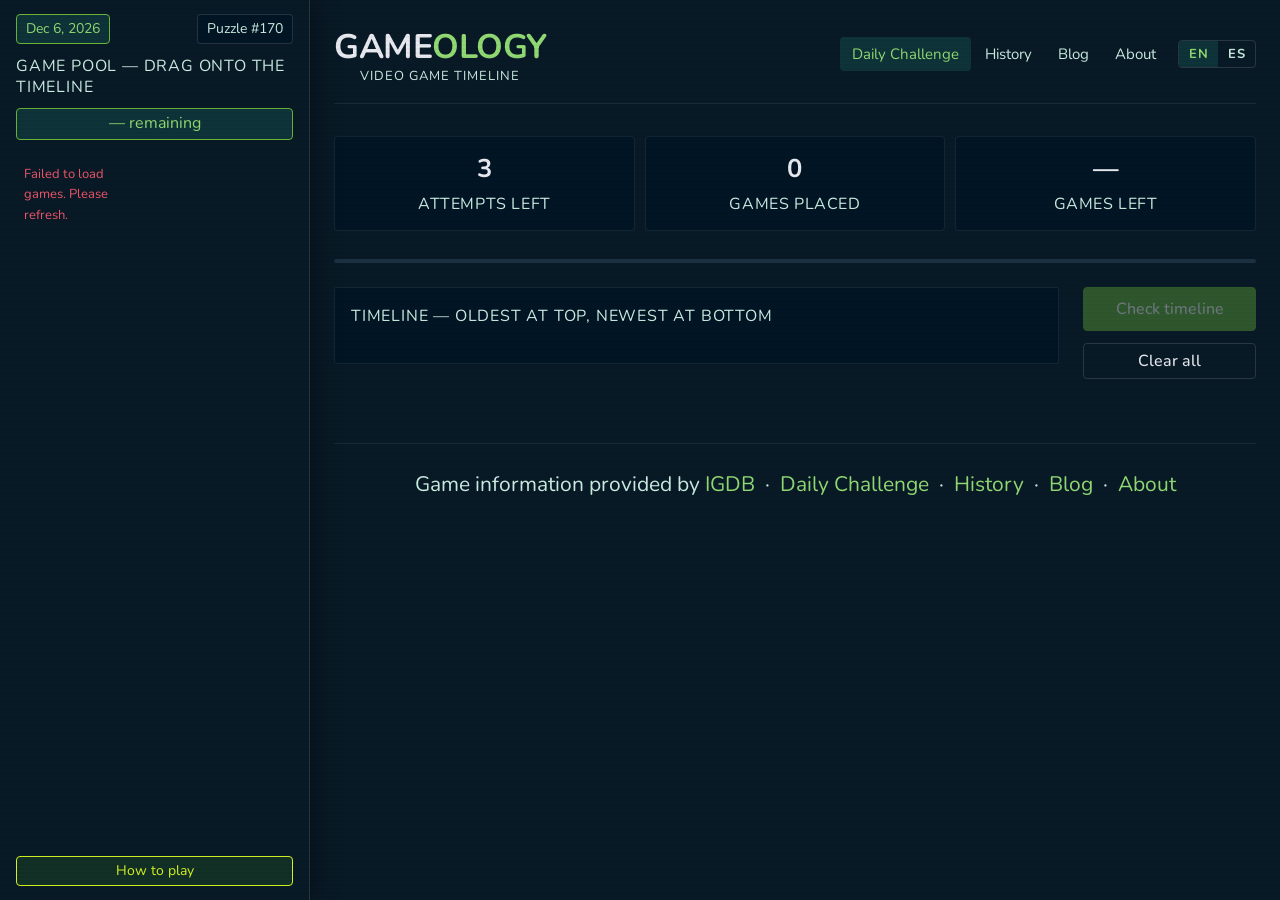
==== commit d426de96: "Update a dificultad, y nuevo Post" ====
--- a/index.html
+++ b/index.html
@@ -397,6 +397,7 @@
       <button class="game-popup-close" id="game-popup-close">✕</button>
       <div class="game-popup-cover" id="game-popup-cover"></div>
       <div class="game-popup-title" id="game-popup-title"></div>
+      <div class="game-popup-platform" id="game-popup-platform"></div>
     </div>
   </div>
 
--- a/styles.css
+++ b/styles.css
@@ -414,6 +414,12 @@
   min-height: 28px;
 }
 
+.pc-platform {
+  font-size: 0.75rem;
+  color: var(--text-muted);
+  margin-top: 2px;
+}
+
 .pool-card .pc-check {
   position: absolute;
   top: 5px;
@@ -744,6 +750,8 @@
 
 .tl-card-platform {
   color: var(--text-muted);
+  font-size: 0.825rem; /* same ratio to tl-card-title (1.1rem) as pc-platform is to pc-title */
+  margin-top: 2px;
 }
 
 .tl-card-right {
@@ -755,6 +763,7 @@
 
 .tl-card-year {
   font-family: var(--mono);
+  font-size: 1rem;
 }
 
 .tl-card-year.hidden {
@@ -771,7 +780,6 @@
 
 .tl-card-year.amber {
   color: var(--amber);
-  font-size: 1rem;
 }
 
 .remove-btn {
@@ -1236,6 +1244,7 @@
     .dock-scroll { padding-bottom: 6px; gap: 6px; }
     .pc-body { padding: 4px 6px 6px; }
     .pool-card .pc-title { font-size: 15px; line-height: 1.15; min-height: 0; -webkit-line-clamp: 1; }
+    .pc-platform { font-size: 0.68rem; margin-top: 1px; }
     .pool-card .pc-check { width: 21px; height: 21px; font-size: 20px; }
 
     /* ── MOBILE VERTICAL TIMELINE CARDS ── */
@@ -1524,11 +1533,18 @@
 }
 
 .game-popup-title {
-  padding: 14px 16px 18px;
+  padding: 14px 16px 4px;
   font-size: 25px;
   font-weight: 600;
   color: var(--text);
   line-height: 1.4;
+  text-align: center;
+}
+
+.game-popup-platform {
+  padding: 0 16px 18px;
+  font-size: 0.85rem;
+  color: var(--text-muted);
   text-align: center;
 }
 
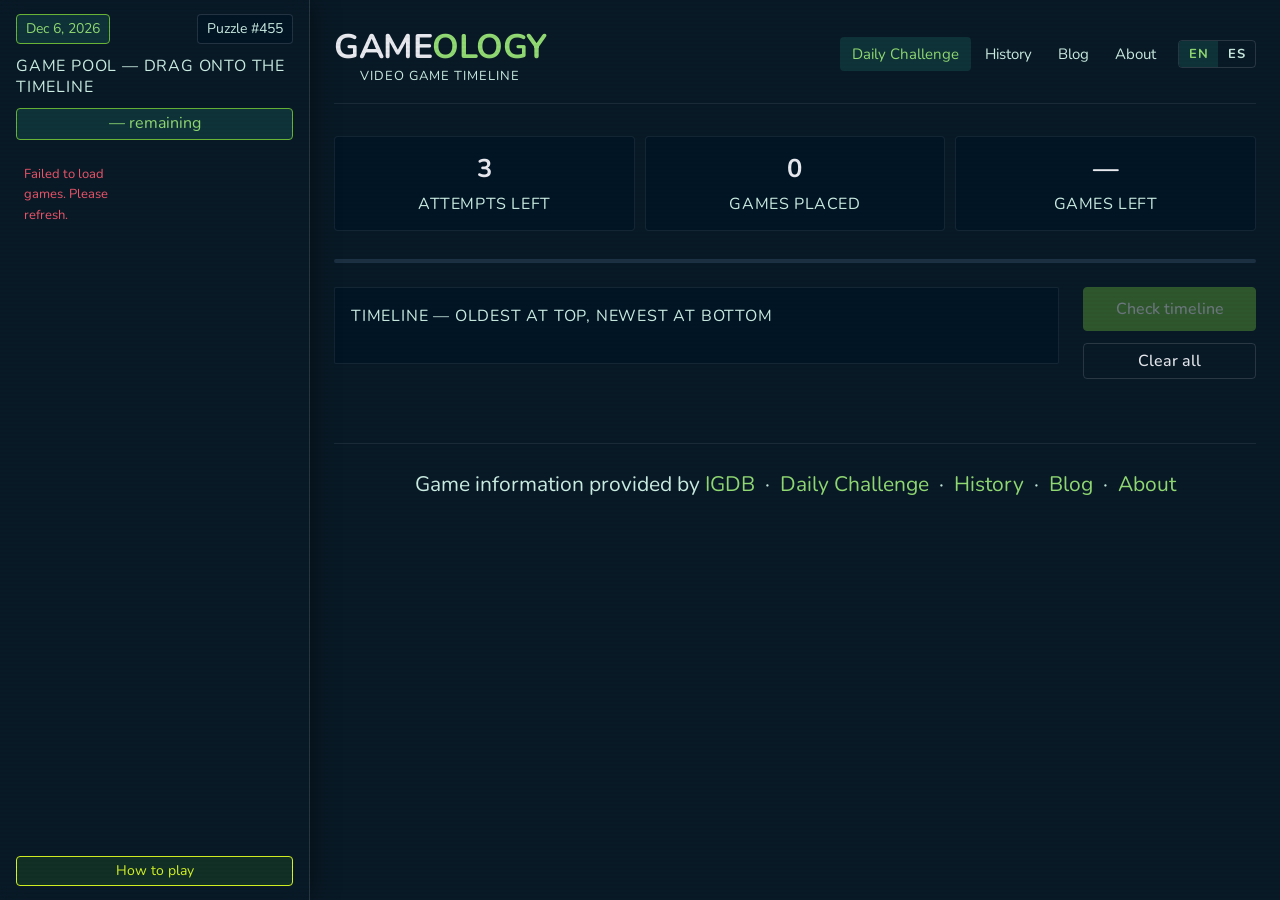
==== commit 88150dc6: "mobile style changes" ====
--- a/index.html
+++ b/index.html
@@ -310,7 +310,8 @@
             mobile, press and hold to drag.</li>
           <li data-i18n-html="how.3">Place every game on the timeline, then hit <strong>Check Timeline</strong>.</li>
           <li data-i18n-html="how.4">Correct games <strong>lock in and turn green</strong>. Wrong ones turn
-            <strong>red</strong> — move them and check again.</li>
+            <strong>red</strong> — move them and check again.
+          </li>
           <li data-i18n-html="how.5">You get <strong>3 checks</strong> total to get every game in the right spot.</li>
         </ol>
       </div>
@@ -397,7 +398,6 @@
       <button class="game-popup-close" id="game-popup-close">✕</button>
       <div class="game-popup-cover" id="game-popup-cover"></div>
       <div class="game-popup-title" id="game-popup-title"></div>
-      <div class="game-popup-platform" id="game-popup-platform"></div>
     </div>
   </div>
 
@@ -430,6 +430,10 @@
       <div class="how-bar" id="how-toggle">
         <p id="howto" data-i18n="how.bar">How to play</p>
       </div>
+      <div class="timeline-actions-panel mobile">
+        <button class="btn btn-ghost btn-sm" id="clear-btn" data-i18n="btn.clear">Clear all</button>
+        <button class="btn btn-primary" id="check-btn" disabled data-i18n="btn.check">Check timeline</button>
+      </div>
     </div>
   </div>
 
--- a/styles.css
+++ b/styles.css
@@ -233,32 +233,41 @@
   background: var(--accent-bg);
 }
 
-  /* ── HOW TO PLAY (compact pill, lives in dock-meta-row) ── */
-  .how-bar {
-    /* display: inline-flex; */
-    align-items: center;
-    gap: 5px;
-    font-size: 14px;
-    font-family: var(--mono);
-    padding: 3px 10px;
-    border-radius: 4px;
-    border: 1px solid var(--amber);
-    color: var(--amber);
-    background: var(--amber-bg);
-    margin-left: auto;
-    cursor: pointer;
-    user-select: none;
-    transition: background 0.15s, color 0.15s;
-    white-space: nowrap;
-    margin-top: 1rem;
-    width: 100%;
-  }
-  .how-bar:hover { background: var(--amber); color: #1a1209; }
-  .how-bar .how-icon { font-size: 14px; line-height: 1; }
-
-  .how-bar > p{
-    text-align: center;
-  }
+/* ── HOW TO PLAY (compact pill, lives in dock-meta-row) ── */
+.how-bar {
+  /* display: inline-flex; */
+  align-items: center;
+  gap: 5px;
+  font-size: 14px;
+  font-family: var(--mono);
+  padding: 3px 10px;
+  border-radius: 4px;
+  border: 1px solid var(--amber);
+  color: var(--amber);
+  background: var(--amber-bg);
+  margin-left: auto;
+  cursor: pointer;
+  user-select: none;
+  transition: background 0.15s, color 0.15s;
+  white-space: nowrap;
+  margin-top: 1rem;
+  width: 100%;
+}
+
+.how-bar:hover {
+  background: var(--amber);
+  color: #1a1209;
+}
+
+.how-bar .how-icon {
+  font-size: 14px;
+  line-height: 1;
+}
+
+.how-bar>p {
+  text-align: center;
+}
+
 /* Modal overlay */
 .how-overlay {
   position: fixed;
@@ -412,12 +421,6 @@
   -webkit-box-orient: vertical;
   overflow: hidden;
   min-height: 28px;
-}
-
-.pc-platform {
-  font-size: 0.75rem;
-  color: var(--text-muted);
-  margin-top: 2px;
 }
 
 .pool-card .pc-check {
@@ -750,8 +753,6 @@
 
 .tl-card-platform {
   color: var(--text-muted);
-  font-size: 0.825rem; /* same ratio to tl-card-title (1.1rem) as pc-platform is to pc-title */
-  margin-top: 2px;
 }
 
 .tl-card-right {
@@ -763,7 +764,6 @@
 
 .tl-card-year {
   font-family: var(--mono);
-  font-size: 1rem;
 }
 
 .tl-card-year.hidden {
@@ -780,6 +780,7 @@
 
 .tl-card-year.amber {
   color: var(--amber);
+  font-size: 1rem;
 }
 
 .remove-btn {
@@ -1161,13 +1162,13 @@
 .dock-scroll::-webkit-scrollbar-track {
   background: var(--surface2);
   border-radius: 999px;
-      display: none;
+  display: none;
 }
 
 .dock-scroll::-webkit-scrollbar-thumb {
   background: var(--accent);
   border-radius: 999px;
-      display: none;
+  display: none;
 }
 
 .dock-scroll::-webkit-scrollbar-button {
@@ -1218,73 +1219,323 @@
   justify-content: center;
 }
 
-  /* ── MOBILE ── */
-  @media (max-width: 560px) {
-    .stats-row { grid-template-columns: repeat(3, 1fr); gap: 6px; }
-    .stat-val { font-size: 31px; }
-    .site-header { flex-wrap: wrap; gap: 8px; }
-    .actions-row { flex-direction: column; }
-    .btn { width: 100%; text-align: center; }
-    .end-card { padding: 1.25rem; }
-    body.has-sidebar { padding-bottom: 230px; }
-    body.has-sidebar .site-footer { margin-bottom: 300px; }
-    .pool-card { width: 91px; }
-    .pc-cover { height: 91px; }
-
-    /* ── COMPACT MOBILE BOTTOM DOCK ── */
-    .bottom-dock { padding: 6px 0 8px; }
-    .dock-meta-row { margin-bottom: 6px; gap: 4px; }
-    .dock-meta-row .pill { font-size: 11px; padding: 2px 7px; }
-    .dock-header { margin-bottom: 4px; }
-    .dock-label { font-size: 11px; }
-    .dock-count { font-size: 11px; padding: 1px 6px; }
-    .how-bar { padding: 3px 8px; font-size: 11px; gap: 3px; margin-top: 1rem; text-align: center;}
-    .how-bar .how-icon { font-size: 11px; }
-    .dock-arrow { width: 26px; height: 26px; font-size: 18px; }
-    .dock-scroll { padding-bottom: 6px; gap: 6px; }
-    .pc-body { padding: 4px 6px 6px; }
-    .pool-card .pc-title { font-size: 15px; line-height: 1.15; min-height: 0; -webkit-line-clamp: 1; }
-    .pc-platform { font-size: 0.68rem; margin-top: 1px; }
-    .pool-card .pc-check { width: 21px; height: 21px; font-size: 20px; }
-
-    /* ── MOBILE VERTICAL TIMELINE CARDS ── */
-    .tl-card {
-      flex-direction: column;
-      align-items: stretch;
-      padding: 0;
-      overflow: hidden;
-    }
-    .tl-card-left {
-      flex-direction: column !important;
-      align-items: stretch !important;
-      gap: 0 !important;
-      flex: 1 !important;
-    }
-    .tl-thumb {
-      width: 50%;
-      height: auto;
-      aspect-ratio: 3 / 4;
-      border-radius: 6px;
-      margin: 0 auto;
-      flex-shrink: 0;
-    }
-    .tl-thumb img {
-      object-fit: cover;
-    }
-    .tl-card-title {
-      white-space: normal;
-      text-align: center;
-      padding: 3px 6px;
-      font-size: 15px;
-      line-height: 1.2;
-    }
-    .tl-card-year { display: none; }
-    .tl-card-right {
-      width: 100%;
-      padding: 0 6px 4px;
-      justify-content: space-between;
-    }
-  }
+.timeline-actions-panel.mobile {
+  display: none;
+}
+
+/* ── MOBILE ── */
+@media (max-width: 560px) {
+  .stats-row {
+    grid-template-columns: repeat(3, 1fr);
+    gap: 6px;
+  }
+
+  .stat-val {
+    font-size: 31px;
+  }
+
+  .site-header {
+    flex-wrap: wrap;
+    gap: 8px;
+  }
+
+  .actions-row {
+    flex-direction: column;
+  }
+
+  .btn {
+    width: 100%;
+    text-align: center;
+  }
+
+  .end-card {
+    padding: 1.25rem;
+  }
+
+  body.has-sidebar {
+    padding-bottom: 230px;
+  }
+
+  body.has-sidebar .site-footer {
+    margin-bottom: 300px;
+  }
+
+  .pool-card {
+    width: 91px;
+  }
+
+  .pc-cover {
+    height: 91px;
+  }
+
+  /* ── COMPACT MOBILE BOTTOM DOCK ── */
+  .bottom-dock {
+    padding: 6px 0 8px;
+  }
+
+  .dock-meta-row {
+    margin-bottom: 6px;
+    gap: 4px;
+  }
+
+  .dock-meta-row .pill {
+    font-size: 11px;
+    padding: 2px 7px;
+  }
+
+  .dock-header {
+    margin-bottom: 4px;
+  }
+
+  .dock-label {
+    font-size: 11px;
+  }
+
+  .dock-count {
+    font-size: 11px;
+    padding: 1px 6px;
+  }
+
+  .how-bar {
+    padding: 3px 8px;
+    font-size: 11px;
+    gap: 3px;
+    margin-top: 1rem;
+    text-align: center;
+  }
+
+  .how-bar .how-icon {
+    font-size: 11px;
+  }
+
+  .dock-arrow {
+    width: 26px;
+    height: 26px;
+    font-size: 18px;
+  }
+
+  .dock-scroll {
+    padding-bottom: 6px;
+    gap: 6px;
+  }
+
+  .pc-body {
+    padding: 4px 6px 6px;
+  }
+
+  .pool-card .pc-title {
+    font-size: 15px;
+    line-height: 1.15;
+    min-height: 0;
+    -webkit-line-clamp: 1;
+  }
+
+  .pool-card .pc-check {
+    width: 21px;
+    height: 21px;
+    font-size: 20px;
+  }
+
+  /* ── MOBILE VERTICAL TIMELINE CARDS ── */
+  .tl-card {
+    flex-direction: column;
+    align-items: stretch;
+    padding: 0;
+    overflow: hidden;
+  }
+
+  .tl-card-left {
+    flex-direction: column !important;
+    align-items: stretch !important;
+    gap: 0 !important;
+    flex: 1 !important;
+  }
+
+  .tl-thumb {
+    width: 50%;
+    height: auto;
+    aspect-ratio: 3 / 4;
+    border-radius: 6px;
+    margin: 0 auto;
+    flex-shrink: 0;
+  }
+
+  .tl-thumb img {
+    object-fit: cover;
+  }
+
+  .tl-card-title {
+    white-space: normal;
+    text-align: center;
+    padding: 3px 6px;
+    font-size: 15px;
+    line-height: 1.2;
+  }
+
+  .tl-card-year {
+    display: none;
+  }
+
+  .tl-card-right {
+    width: 100%;
+    padding: 0 6px 4px;
+    justify-content: space-between;
+  }
+
+  .logo {
+    font-size: 1rem;
+  }
+
+  .logo-wrap {
+    align-items: flex-start;
+  }
+
+  .logo-sub {
+    font-size: .25rem;
+  }
+
+  .site-nav-link.active {
+    padding: .1rem .3rem;
+  }
+
+  .site-nav-link {
+    font-size: .8rem;
+  }
+
+  .lang-toggle {
+    position: absolute;
+    top: 1rem;
+    right: 1rem;
+  }
+
+  .lang-toggle-btn {
+    font-size: .5rem;
+    padding: .1rem .2rem;
+  }
+
+  .site-header {
+    padding: 1rem 0 .5rem 0;
+    margin-bottom: .5rem;
+  }
+
+  .stat-card {
+    padding: .2rem;
+  }
+
+  .stat-val {
+    font-size: 1.2rem;
+    margin: 0;
+  }
+
+  .stat-lbl {
+    font-size: .6rem;
+    line-height: 1;
+    margin: 0;
+    text-transform: uppercase;
+  }
+
+  .stats-row,
+  .progress-bar-wrap {
+    margin-bottom: .3rem;
+  }
+
+  .timeline-area {
+    padding: .3rem;
+  }
+
+  .timeline-area .section-label {
+    font-size: .6rem;
+    letter-spacing: 0;
+    text-align: center;
+    margin-bottom: .3rem !important;
+  }
+
+  .tl-year-col {
+    position: absolute;
+    top: .3rem;
+    right: .3rem;
+    font-size: 1rem;
+    background-color: var(--bg);
+    padding: .1rem .3rem;
+    border-radius: 4px;
+    border: 1px solid;
+    border-color: #91DA73;
+  }
+
+  .tl-dot.anchor,
+  .tl-spine,
+  .tl-gap-line {
+    display: none;
+  }
+
+  .tl-drop-zone {
+    margin: 0;
+  }
+
+  .page {
+    padding: 0 1rem;
+  }
+
+  .timeline-actions-panel {
+    /* position: fixed;
+    bottom: .6rem;
+    left: 1rem;
+    z-index: 999999999;
+    opacity: 100;
+    width: calc(100% - 2rem); */
+    display: none;
+  }
+
+  .how-bar {
+    position: absolute;
+    top: 0;
+    left: 35%;
+    width: 8rem;
+    margin-top: .5rem;
+    padding: .1rem;
+  }
+
+  .dock-inner {
+    height: fit-content;
+  }
+
+  .timeline-actions-panel.mobile {
+    display: flex;
+  }
+
+  .dock-count,
+  .dock-header {
+    display: inline-block;
+  }
+
+  .dock-count {
+    margin: 0;
+    margin-left: 0rem;
+    width: fit-content;
+  }
+
+  .dock-header {
+    padding: 0 !important;
+    margin: 0;
+  }
+
+  .bottom-dock {
+    backdrop-filter: none;
+    -webkit-backdrop-filter: none;
+    padding: 0;
+  }
+
+  .dock-inner{
+    padding: 1rem;
+  }
+
+  #dock-arrow-right{
+    right: 0;
+    width: 30px;
+    height: 30px;
+  }
+
+}
 
 
 
@@ -1445,8 +1696,8 @@
     flex: none;
   }
 
-  #howto{
-        text-align: center !important;
+  #howto {
+    text-align: center !important;
   }
 }
 
@@ -1533,18 +1784,11 @@
 }
 
 .game-popup-title {
-  padding: 14px 16px 4px;
+  padding: 14px 16px 18px;
   font-size: 25px;
   font-weight: 600;
   color: var(--text);
   line-height: 1.4;
-  text-align: center;
-}
-
-.game-popup-platform {
-  padding: 0 16px 18px;
-  font-size: 0.85rem;
-  color: var(--text-muted);
   text-align: center;
 }
 
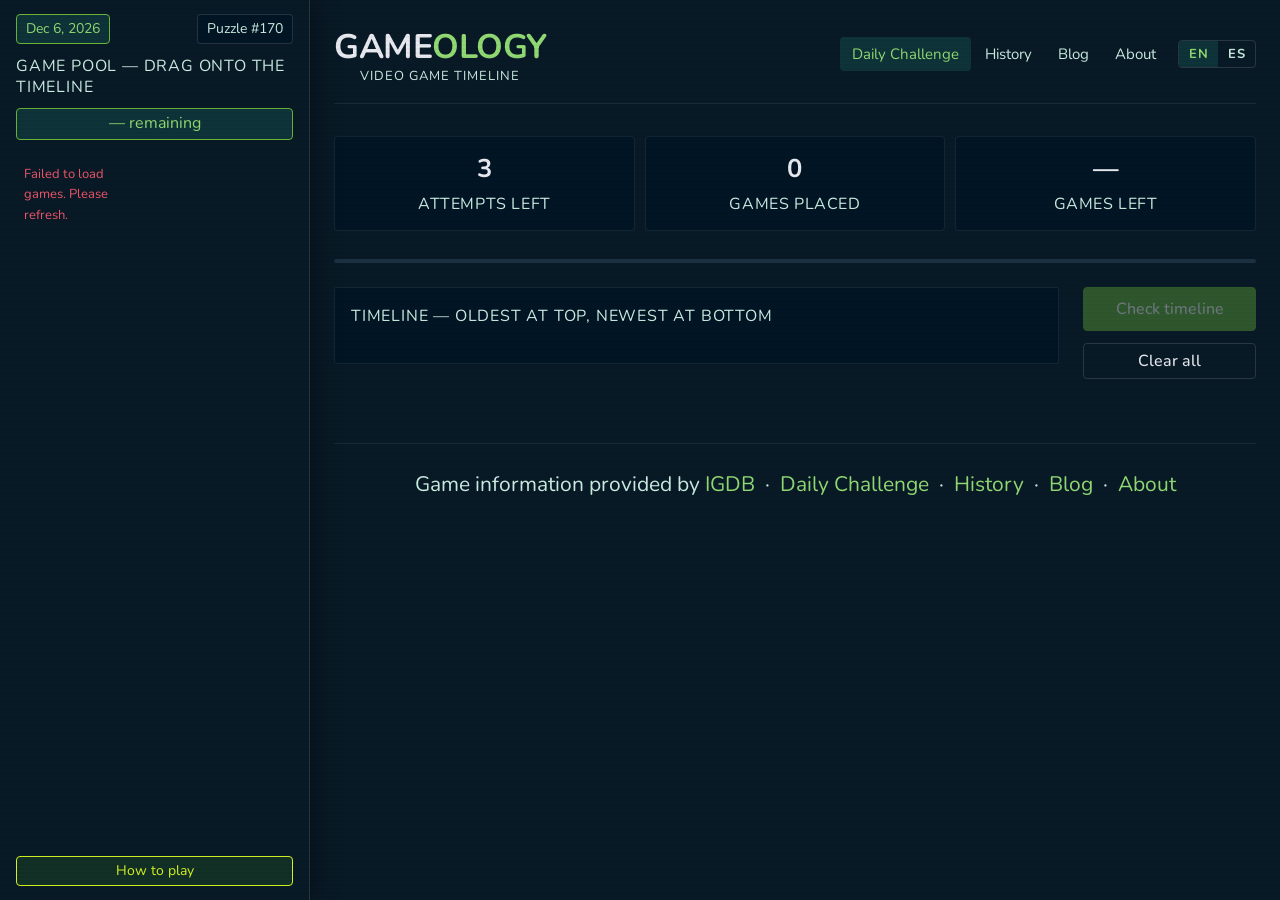
==== commit 26cd16fb: "Merge branch 'main' of https://github.com/danterf4/Pixelnology" ====
--- a/index.html
+++ b/index.html
@@ -398,6 +398,7 @@
       <button class="game-popup-close" id="game-popup-close">✕</button>
       <div class="game-popup-cover" id="game-popup-cover"></div>
       <div class="game-popup-title" id="game-popup-title"></div>
+      <div class="game-popup-platform" id="game-popup-platform"></div>
     </div>
   </div>
 
--- a/styles.css
+++ b/styles.css
@@ -423,6 +423,12 @@
   min-height: 28px;
 }
 
+.pc-platform {
+  font-size: 0.75rem;
+  color: var(--text-muted);
+  margin-top: 2px;
+}
+
 .pool-card .pc-check {
   position: absolute;
   top: 5px;
@@ -753,6 +759,8 @@
 
 .tl-card-platform {
   color: var(--text-muted);
+  font-size: 0.825rem; /* same ratio to tl-card-title (1.1rem) as pc-platform is to pc-title */
+  margin-top: 2px;
 }
 
 .tl-card-right {
@@ -764,6 +772,7 @@
 
 .tl-card-year {
   font-family: var(--mono);
+  font-size: 1rem;
 }
 
 .tl-card-year.hidden {
@@ -780,7 +789,6 @@
 
 .tl-card-year.amber {
   color: var(--amber);
-  font-size: 1rem;
 }
 
 .remove-btn {
@@ -1784,11 +1792,18 @@
 }
 
 .game-popup-title {
-  padding: 14px 16px 18px;
+  padding: 14px 16px 4px;
   font-size: 25px;
   font-weight: 600;
   color: var(--text);
   line-height: 1.4;
+  text-align: center;
+}
+
+.game-popup-platform {
+  padding: 0 16px 18px;
+  font-size: 0.85rem;
+  color: var(--text-muted);
   text-align: center;
 }
 
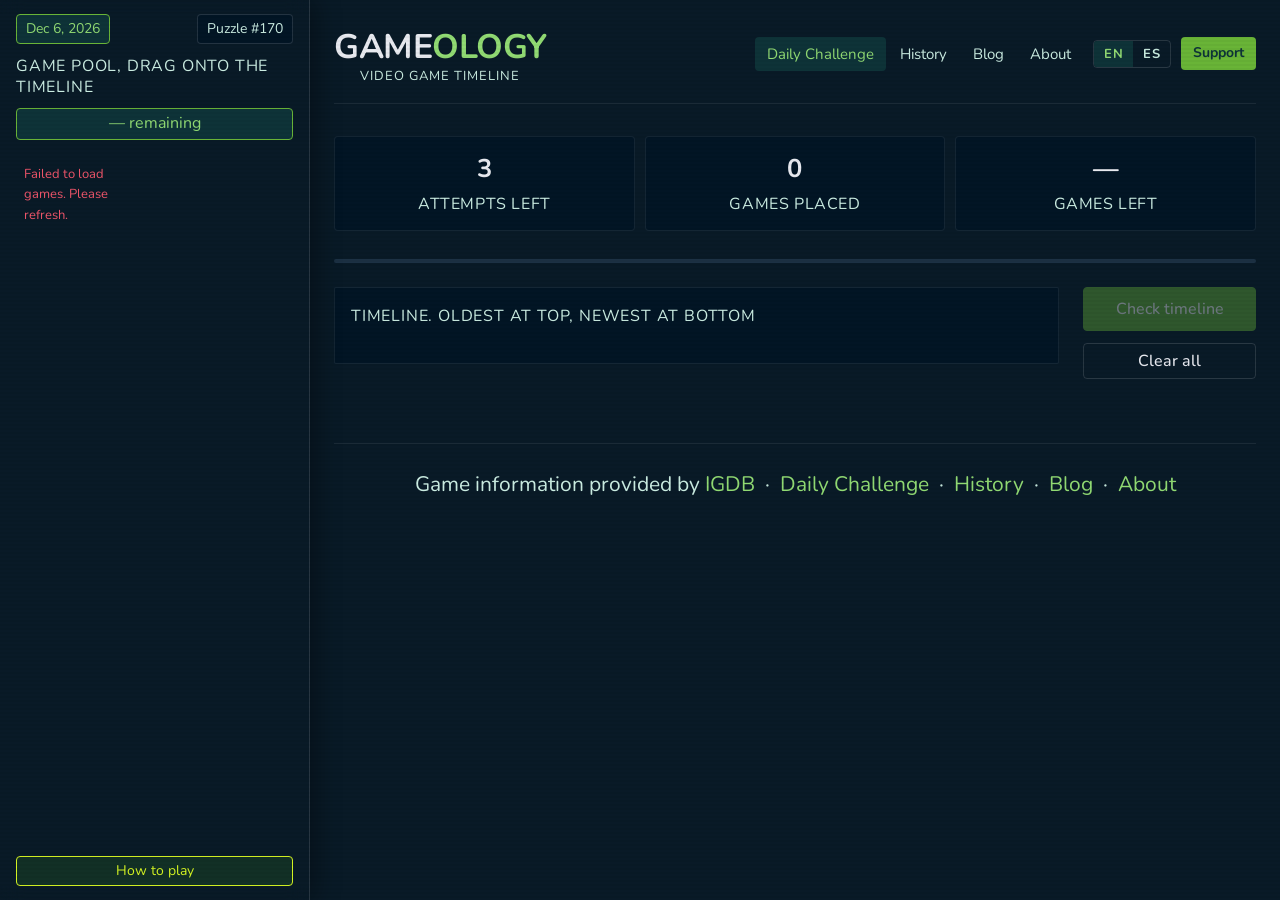
==== commit 06966d85: "Changes to difficulty and added kofi button, also removed emojis" ====
--- a/index.html
+++ b/index.html
@@ -4,7 +4,7 @@
 <head>
   <meta charset="UTF-8">
   <meta name="viewport" content="width=device-width, initial-scale=1.0">
-  <title>Gameology — Daily Game Timeline</title>
+  <title>Gameology - Daily Game Timeline</title>
   <link rel="stylesheet" href="styles.css">
   <link rel="preconnect" href="https://fonts.googleapis.com">
   <link rel="preconnect" href="https://fonts.gstatic.com" crossorigin>
@@ -304,13 +304,13 @@
           <button class="how-close" id="how-close">✕</button>
         </div>
         <ol>
-          <li data-i18n-html="how.1">The timeline has <strong>3 anchor games</strong> pre-placed as reference points —
+          <li data-i18n-html="how.1">The timeline has <strong>2 anchor games</strong> pre-placed as reference points —
             oldest at the top, newest at the bottom.</li>
           <li data-i18n-html="how.2"><strong>Drag games</strong> from the pool into the right spot on the timeline. On
             mobile, press and hold to drag.</li>
           <li data-i18n-html="how.3">Place every game on the timeline, then hit <strong>Check Timeline</strong>.</li>
           <li data-i18n-html="how.4">Correct games <strong>lock in and turn green</strong>. Wrong ones turn
-            <strong>red</strong> — move them and check again.
+            <strong>red</strong>, move them and check again.
           </li>
           <li data-i18n-html="how.5">You get <strong>3 checks</strong> total to get every game in the right spot.</li>
         </ol>
@@ -322,7 +322,7 @@
       <div class="history-inner">
         <div class="history-hero">
           <div class="history-hero-title">Puzzle <span>Archive</span></div>
-          <p class="history-hero-sub">Every daily puzzle since launch — play any one you missed, or review your past
+          <p class="history-hero-sub">Every daily puzzle since launch. Play any one you missed, or review your past
             scores.</p>
         </div>
         <div id="history-root"></div>
--- a/styles.css
+++ b/styles.css
@@ -170,6 +170,28 @@
   background: var(--accent-bg);
 }
 
+/* ── KO-FI NAV BUTTON ── */
+.kofi-nav-btn {
+  display: inline-flex;
+  align-items: center;
+  gap: 4px;
+  font-family: var(--mono);
+  font-size: 14px;
+  font-weight: 700;
+  color: var(--accent-bg);
+  background: var(--accent);
+  text-decoration: none;
+  padding: 5px 12px;
+  border-radius: var(--radius);
+  margin-left: 8px;
+  white-space: nowrap;
+  transition: background 0.15s;
+}
+
+.kofi-nav-btn:hover {
+  background: var(--accent-light);
+}
+
 /* ── SIDEBAR DATE ROW ── */
 .dock-meta-row {
   display: flex;
@@ -1410,6 +1432,12 @@
     font-size: .8rem;
   }
 
+  .kofi-nav-btn {
+    font-size: .75rem;
+    padding: .2rem .5rem;
+    margin-left: 0;
+  }
+
   .lang-toggle {
     position: absolute;
     top: 1rem;
@@ -1707,6 +1735,10 @@
   #howto {
     text-align: center !important;
   }
+
+  .timeline-actions-panel.mobile {
+  display: none;
+}
 }
 
 /* ── GAME INFO POPUP ── */
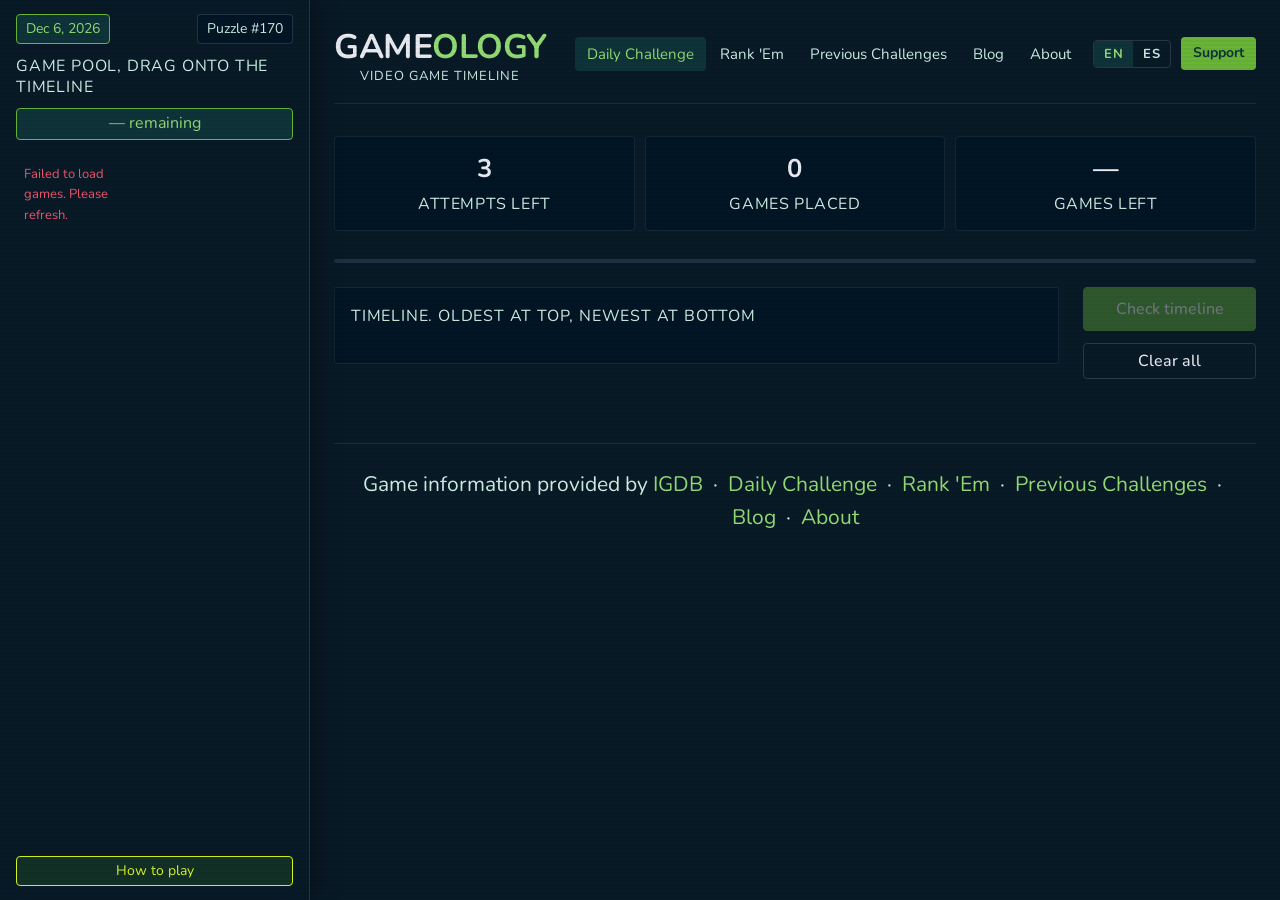
==== commit 1674d5c5: "Added Rank Em Challenge" ====
--- a/index.html
+++ b/index.html
@@ -321,9 +321,13 @@
     <div id="history-view" style="display:none">
       <div class="history-inner">
         <div class="history-hero">
-          <div class="history-hero-title">Puzzle <span>Archive</span></div>
-          <p class="history-hero-sub">Every daily puzzle since launch. Play any one you missed, or review your past
-            scores.</p>
+          <div class="history-hero-title" data-i18n-html="history.hero.title">Previous <span>Challenges</span></div>
+          <p class="history-hero-sub" data-i18n="history.hero.sub">Every daily puzzle since launch. Play any one you
+            missed, or review your past scores.</p>
+        </div>
+        <div class="history-tabs">
+          <button class="history-tab-btn" data-tab="daily" data-i18n="nav.daily">Daily Challenge</button>
+          <button class="history-tab-btn" data-tab="rank" data-i18n="nav.rank">Rank 'Em</button>
         </div>
         <div id="history-root"></div>
       </div>
@@ -432,8 +436,8 @@
         <p id="howto" data-i18n="how.bar">How to play</p>
       </div>
       <div class="timeline-actions-panel mobile">
-        <button class="btn btn-ghost btn-sm" id="clear-btn" data-i18n="btn.clear">Clear all</button>
-        <button class="btn btn-primary" id="check-btn" disabled data-i18n="btn.check">Check timeline</button>
+        <button class="btn btn-ghost btn-sm" id="clear-btn-mobile" data-i18n="btn.clear">Clear all</button>
+        <button class="btn btn-primary" id="check-btn-mobile" disabled data-i18n="btn.check">Check timeline</button>
       </div>
     </div>
   </div>
--- a/styles.css
+++ b/styles.css
@@ -1851,4 +1851,232 @@
       transparent 2px,
       rgba(0, 0, 0, 0.03) 2px,
       rgba(0, 0, 0, 0.03) 4px);
-}+}
+
+/* ── PREVIOUS CHALLENGES (HISTORY) VIEW ──
+   Ported from the old standalone history.html (which used to be the real
+   page before it was folded into index.html?view=history, but the CSS
+   never made the move — history-view was rendering fully unstyled until
+   this was noticed while adding the Rank 'Em tab). */
+.history-inner {
+  max-width: 680px;
+  margin: 0 auto;
+  padding: 0 1.5rem 4rem;
+}
+
+.history-hero {
+  padding: 3rem 0 2.5rem;
+  border-bottom: 1px solid var(--border);
+  margin-bottom: 2.5rem;
+}
+
+.history-hero-title {
+  font-family: var(--mono);
+  font-size: clamp(36px, 6.5vw, 55px);
+  font-weight: 700;
+  color: var(--text);
+  letter-spacing: -1px;
+  line-height: 1.1;
+  margin-bottom: 0.75rem;
+}
+
+.history-hero-title span { color: var(--accent-light); }
+
+.history-hero-sub {
+  color: var(--text-dim);
+  font-size: 18px;
+  line-height: 1.6;
+}
+
+/* Tab switcher (Daily Challenge / Rank 'Em) — same pattern as .lang-toggle */
+.history-tabs {
+  display: flex;
+  gap: 8px;
+  margin-bottom: 1.5rem;
+}
+
+.history-tab-btn {
+  font-family: var(--mono);
+  font-size: 13px;
+  font-weight: 700;
+  letter-spacing: 0.3px;
+  padding: 8px 16px;
+  background: var(--surface);
+  border: 1px solid var(--border-md);
+  border-radius: var(--radius);
+  color: var(--text-muted);
+  cursor: pointer;
+  transition: color 0.15s, background 0.15s, border-color 0.15s;
+}
+
+.history-tab-btn:hover {
+  color: var(--text);
+  background: var(--surface2);
+}
+
+.history-tab-btn.active {
+  color: var(--accent-light);
+  background: var(--accent-bg);
+  border-color: var(--accent);
+}
+
+/* Summary bar */
+.history-summary {
+  display: flex;
+  gap: 12px;
+  margin-bottom: 2rem;
+  flex-wrap: wrap;
+}
+
+.hs-card {
+  background: var(--surface);
+  border: 1px solid var(--border-md);
+  border-radius: var(--radius);
+  padding: 0.75rem 1.25rem;
+  text-align: center;
+  min-width: 80px;
+  flex: 1;
+}
+
+.hs-val {
+  font-family: var(--mono);
+  font-size: 22px;
+  font-weight: 700;
+  color: var(--text);
+}
+
+.hs-lbl {
+  font-size: 11px;
+  color: var(--text-muted);
+  text-transform: uppercase;
+  letter-spacing: 0.8px;
+  margin-top: 2px;
+  font-family: var(--mono);
+}
+
+/* Entry list */
+.history-list { display: flex; flex-direction: column; gap: 10px; }
+
+.history-entry {
+  background: var(--surface);
+  border: 1px solid var(--border-md);
+  border-radius: var(--radius-lg);
+  overflow: hidden;
+  transition: border-color 0.15s;
+}
+
+.history-entry.unplayed { opacity: 0.75; }
+.history-entry.unplayed:hover { opacity: 1; border-color: var(--accent); }
+.history-entry.played:hover { border-color: var(--accent); }
+
+.he-header {
+  display: flex;
+  align-items: center;
+  gap: 14px;
+  padding: 0.85rem 1.25rem;
+  text-decoration: none;
+  color: inherit;
+}
+
+.he-header.expandable { cursor: pointer; user-select: none; }
+
+.he-emoji { font-size: 22px; flex-shrink: 0; line-height: 1; }
+
+.he-info { flex: 1; min-width: 0; }
+
+.he-date {
+  font-family: var(--mono);
+  font-size: 14px;
+  font-weight: 700;
+  color: var(--text);
+}
+
+.he-sub {
+  font-size: 12px;
+  color: var(--text-muted);
+  margin-top: 2px;
+}
+
+.he-right { display: flex; align-items: center; gap: 10px; flex-shrink: 0; }
+
+.he-stars { font-size: 18px; letter-spacing: 2px; }
+
+.he-play-btn {
+  font-family: var(--mono);
+  font-size: 12px;
+  font-weight: 700;
+  text-transform: uppercase;
+  letter-spacing: 0.8px;
+  color: var(--accent-light);
+  background: var(--accent-bg);
+  border: 1px solid var(--accent);
+  border-radius: var(--radius);
+  padding: 4px 10px;
+  text-decoration: none;
+  transition: background 0.15s, color 0.15s;
+}
+
+.he-play-btn:hover { background: var(--accent); color: #fff; }
+
+.he-chevron { font-size: 14px; color: var(--text-muted); transition: transform 0.2s; }
+.he-header.open .he-chevron { transform: rotate(90deg); }
+
+.he-today-badge {
+  display: inline-block;
+  font-family: var(--mono);
+  font-size: 10px;
+  font-weight: 700;
+  text-transform: uppercase;
+  letter-spacing: 0.8px;
+  background: var(--accent);
+  color: #fff;
+  border-radius: 4px;
+  padding: 2px 6px;
+  vertical-align: middle;
+  margin-left: 6px;
+}
+
+/* Breakdown */
+.he-body { display: none; border-top: 1px solid var(--border); padding: 1rem 1.25rem; }
+.he-body.open { display: block; }
+
+.he-section { margin-bottom: 1rem; }
+.he-section:last-child { margin-bottom: 0; }
+.he-section-label {
+  font-family: var(--mono);
+  font-size: 11px;
+  font-weight: 700;
+  text-transform: uppercase;
+  letter-spacing: 1px;
+  color: var(--text-muted);
+  margin-bottom: 6px;
+}
+
+.he-row {
+  display: flex;
+  align-items: center;
+  justify-content: space-between;
+  padding: 5px 0;
+  border-bottom: 1px solid var(--border);
+  gap: 8px;
+}
+
+.he-row:last-child { border-bottom: none; }
+
+.he-row-title {
+  font-size: 13px;
+  color: var(--text-dim);
+  white-space: nowrap;
+  overflow: hidden;
+  text-overflow: ellipsis;
+  flex: 1;
+  min-width: 0;
+}
+
+.he-row-right { display: flex; align-items: center; gap: 8px; flex-shrink: 0; }
+.he-row-year { font-family: var(--mono); font-size: 13px; color: var(--text-muted); }
+.he-row-icon { font-size: 13px; }
+.he-row.anchor .he-row-title { color: var(--text); font-weight: 600; }
+.he-row.anchor .he-row-year { color: var(--amber); }
+.he-row.correct .he-row-icon { color: var(--green); }
+.he-row.wrong .he-row-icon { color: var(--red); }
